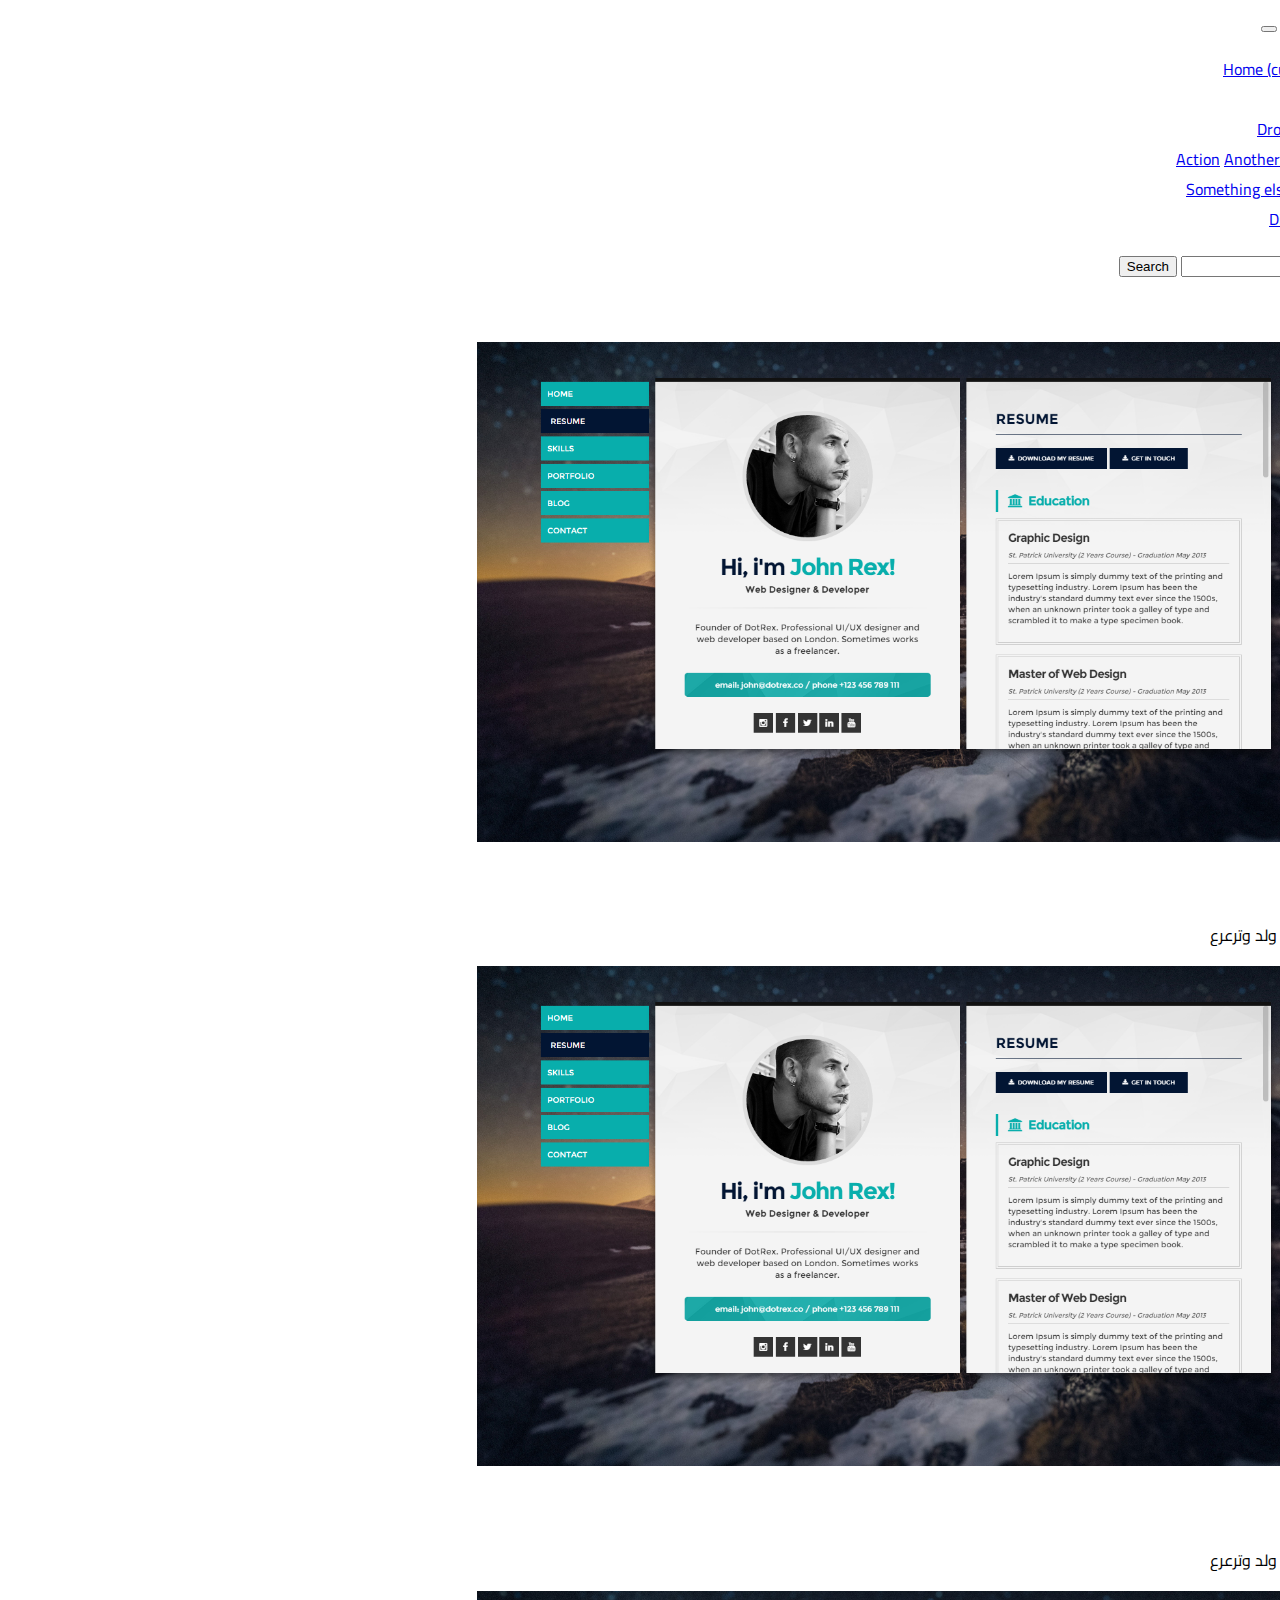
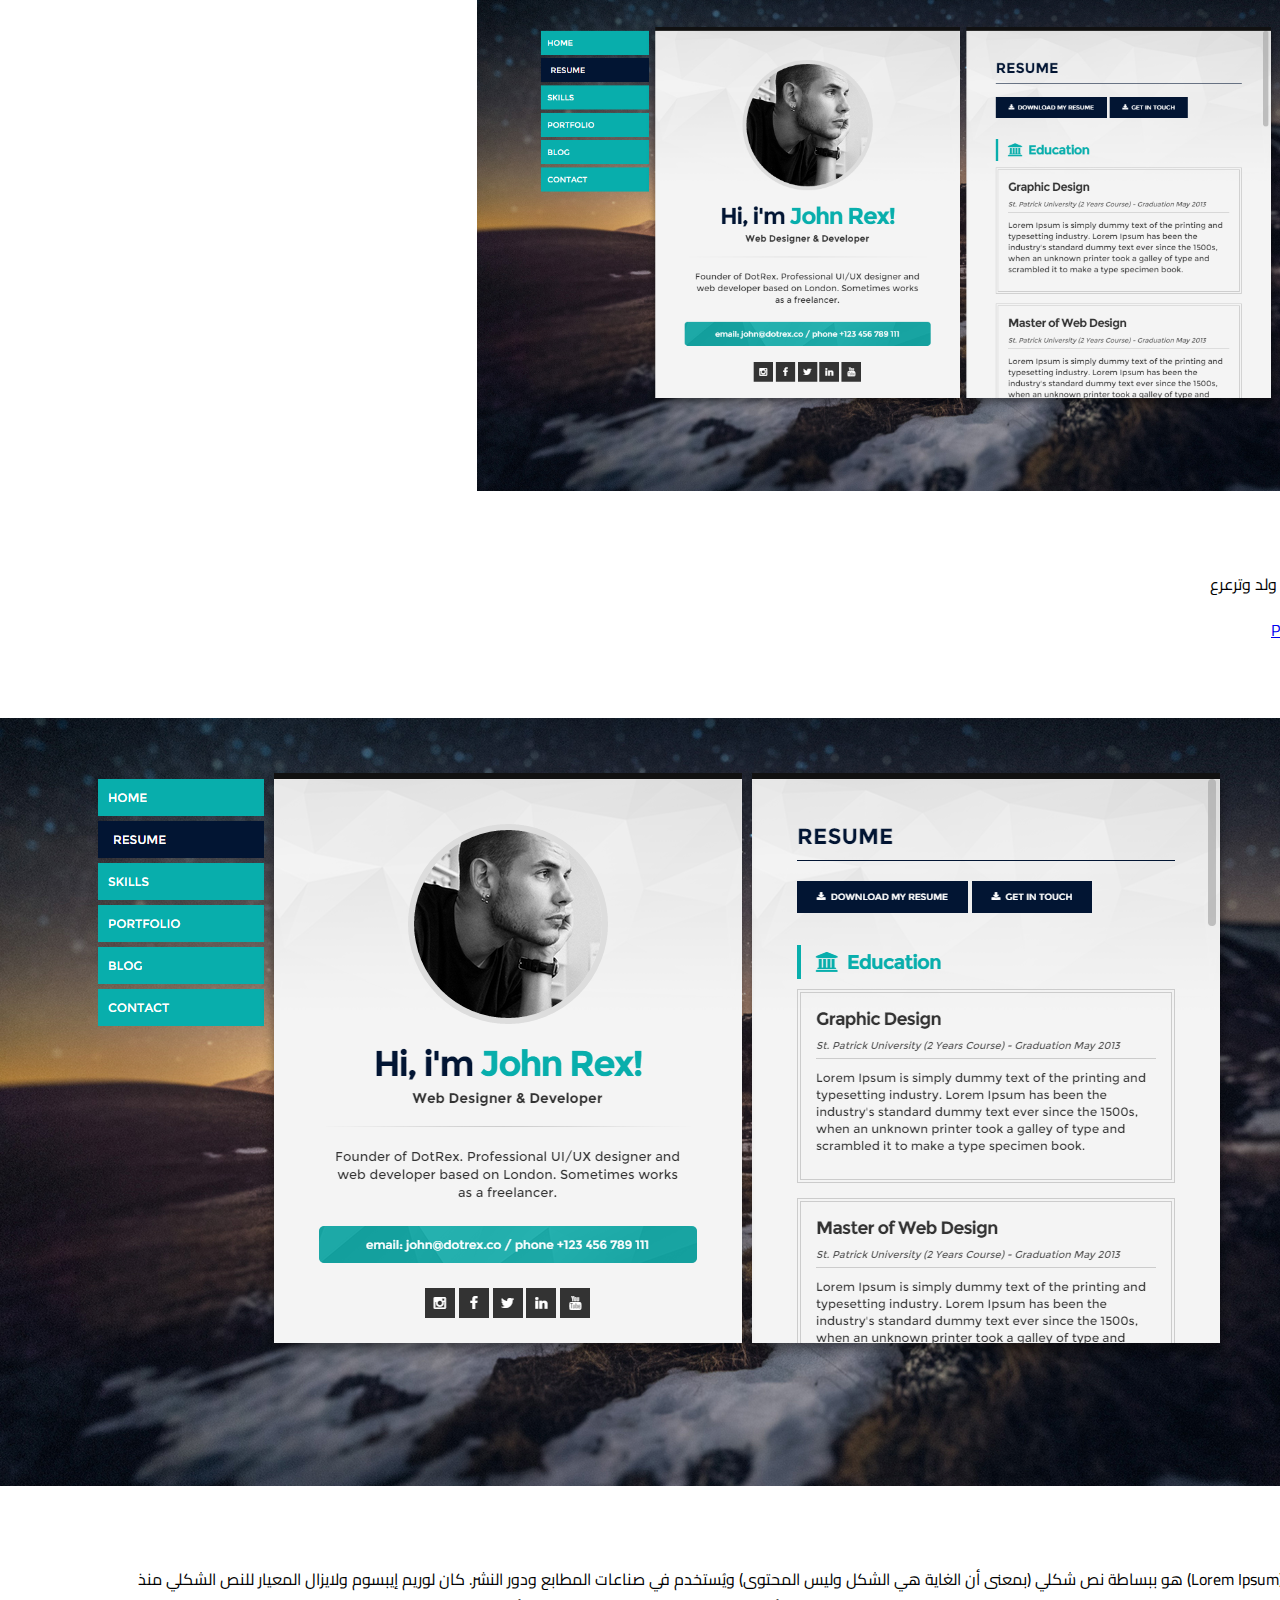
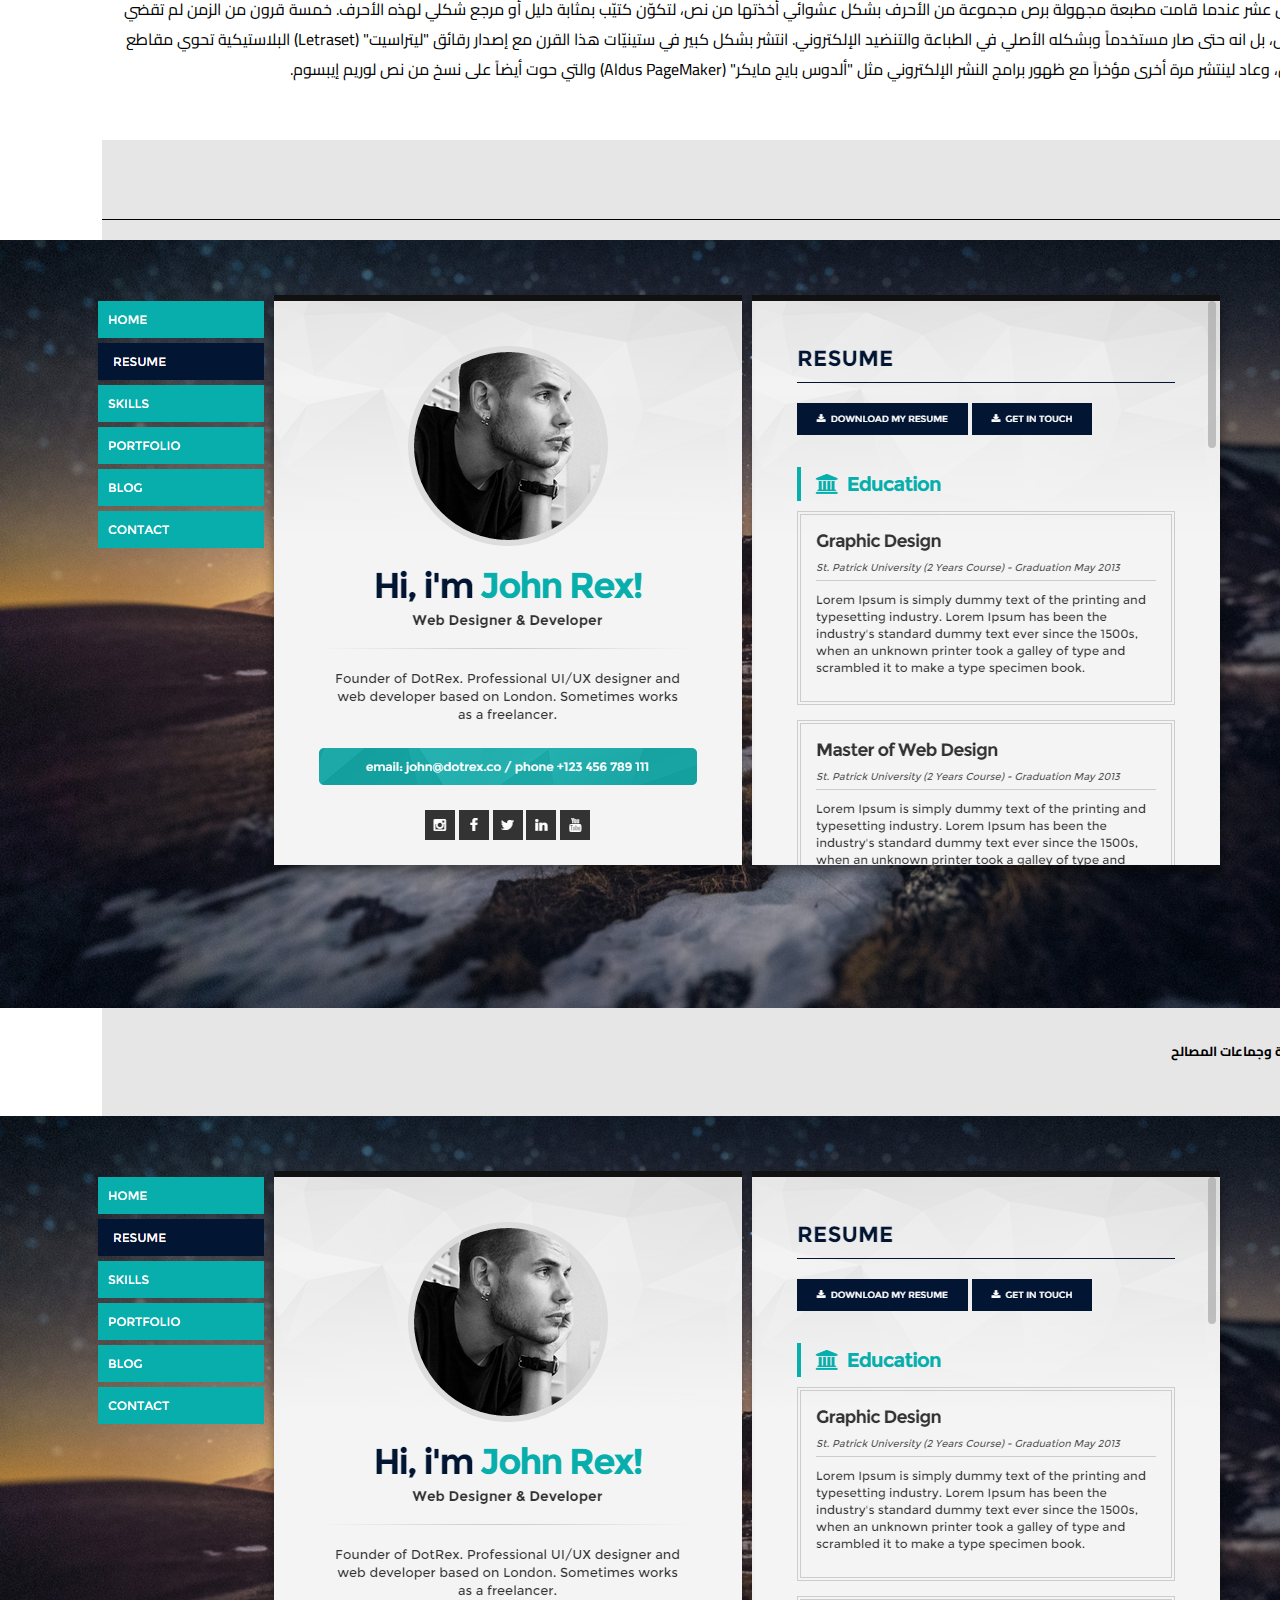
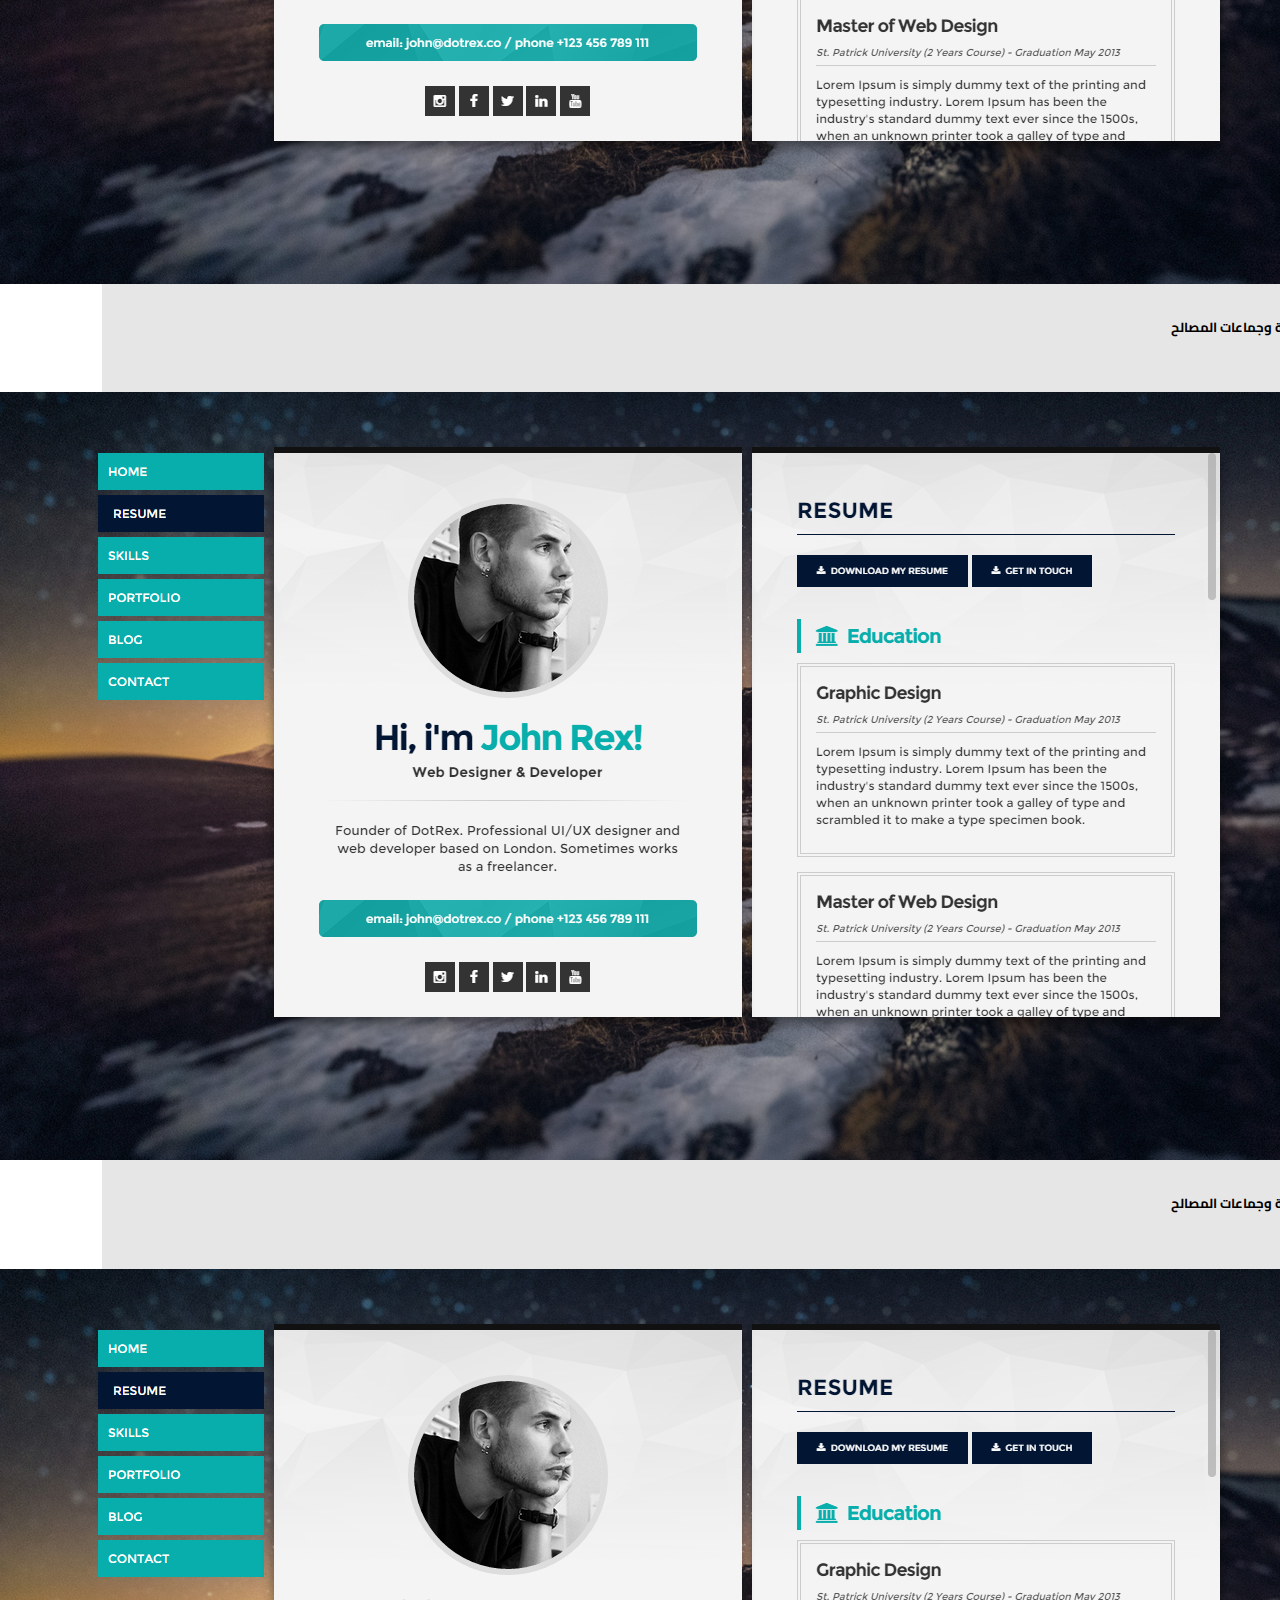
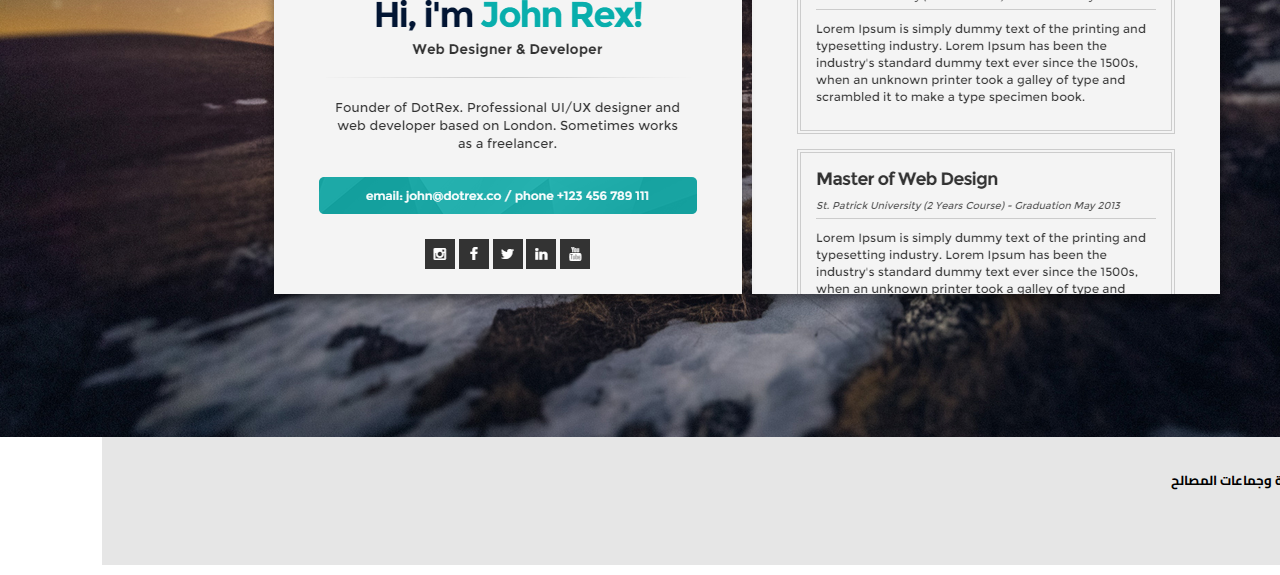
==== index.html @ 6c6ddbde "first commit" ====
<!doctype html>
<html lang="en">
  <head>
    <!-- Required meta tags -->
    <meta charset="utf-8">
    <meta name="viewport" content="width=device-width, initial-scale=1, shrink-to-fit=no">

    <!-- Bootstrap CSS -->
    <link href="https://fonts.googleapis.com/css?family=Cairo" rel="stylesheet">
    <link rel="stylesheet" href="https://stackpath.bootstrapcdn.com/bootstrap/4.1.0/css/bootstrap.min.css" integrity="sha384-9gVQ4dYFwwWSjIDZnLEWnxCjeSWFphJiwGPXr1jddIhOegiu1FwO5qRGvFXOdJZ4" crossorigin="anonymous">
    <link rel="stylesheet" href="css/style.css">

    <title>Hello, world!</title>
  </head>
  <body>


    <div class="container-fluid">
        <nav class="navbar navbar-expand-lg navbar navbar-dark bg-dark">
            <a class="navbar-brand" href="#">عاصم الفولى</a>
            <button class="navbar-toggler" type="button" data-toggle="collapse" data-target="#navbarSupportedContent" aria-controls="navbarSupportedContent" aria-expanded="false" aria-label="Toggle navigation">
                <span class="navbar-toggler-icon"></span>
            </button>
            
            <div class="collapse navbar-collapse" id="navbarSupportedContent">
                <ul class="navbar-nav mr-auto">
                <li class="nav-item active">
                    <a class="nav-link" href="#">Home <span class="sr-only">(current)</span></a>
                </li>
                <li class="nav-item">
                    <a class="nav-link" href="#">Link</a>
                </li>
                <li class="nav-item dropdown">
                    <a class="nav-link dropdown-toggle" href="#" id="navbarDropdown" role="button" data-toggle="dropdown" aria-haspopup="true" aria-expanded="false">
                    Dropdown
                    </a>
                    <div class="dropdown-menu" aria-labelledby="navbarDropdown">
                    <a class="dropdown-item" href="#">Action</a>
                    <a class="dropdown-item" href="#">Another action</a>
                    <div class="dropdown-divider"></div>
                    <a class="dropdown-item" href="#">Something else here</a>
                    </div>
                </li>
                <li class="nav-item">
                    <a class="nav-link disabled" href="#">Disabled</a>
                </li>
                </ul>
                <form class="form-inline my-2 my-lg-0">
                <input class="form-control mr-sm-2" type="search" placeholder="Search" aria-label="Search">
                <button class="btn btn-outline-success my-2 my-sm-0" type="submit">Search</button>
                </form>
            </div>
        </nav>
    </div>
    <section class="container-fluid">
        <div class="row caro">
            <div id="carouselExampleIndicators" class="carousel slide" data-ride="carousel">
                <ol class="carousel-indicators">
                    <li data-target="#carouselExampleIndicators" data-slide-to="0" class="active"></li>
                    <li data-target="#carouselExampleIndicators" data-slide-to="1"></li>
                    <li data-target="#carouselExampleIndicators" data-slide-to="2"></li>
                </ol>
                <div class="carousel-inner">
                    <div class="carousel-item active">
                        <img class="d-block w-100 carousel-img" src="img/1.png" alt="First slide">
                        <div class="carousel-caption d-none d-md-block">
                            <h5>عن الكاتب</h5>
                            <p>عاصم الفولى ولد وترعرع</p>
                        </div>
                    </div>
                    <div class="carousel-item">
                        <img class="d-block w-100 carousel-img" src="img/1.png" alt="First slide">
                        <div class="carousel-caption d-none d-md-block">
                            <h5>عن الكاتب</h5>
                            <p>عاصم الفولى ولد وترعرع</p>
                        </div>
                    </div>
                    <div class="carousel-item">
                        <img class="d-block w-100 carousel-img" src="img/1.png" alt="First slide">
                        <div class="carousel-caption d-none d-md-block">
                            <h5>عن الكاتب</h5>
                            <p>عاصم الفولى ولد وترعرع</p>
                        </div>
                    </div>
                </div>
                <a class="carousel-control-prev" href="#carouselExampleIndicators" role="button" data-slide="prev">
                    <span class="carousel-control-prev-icon" aria-hidden="true"></span>
                    <span class="sr-only">Previous</span>
                </a>
                <a class="carousel-control-next" href="#carouselExampleIndicators" role="button" data-slide="next">
                    <span class="carousel-control-next-icon" aria-hidden="true"></span>
                    <span class="sr-only">Next</span>
                </a>
            </div>
        </div>
    </section>
    <section class="container">
        <div class="row">
            <div class="col-12">
                <div class="card">
                    <div class="card-header text-right">
                        <h4>أخر المقالات</h4>
                    </div>
                    <div class="card-body  text-right">
                       <div class="row">
                           <div class="col-md-3">
                               <img class="img-thumbnail" src="img/1.png" alt="">
                           </div>
                           <div class="col">
                                <h5 class="mt-0">أخر مقال كتب</h5>
                                <p class="text-justify">لوريم إيبسوم(Lorem Ipsum) هو ببساطة نص شكلي (بمعنى أن الغاية هي الشكل وليس المحتوى) ويُستخدم في صناعات المطابع ودور النشر. كان لوريم إيبسوم ولايزال المعيار للنص الشكلي منذ القرن الخامس عشر عندما قامت مطبعة مجهولة برص مجموعة من الأحرف بشكل عشوائي أخذتها من نص، لتكوّن كتيّب بمثابة دليل أو مرجع شكلي لهذه الأحرف. خمسة قرون من الزمن لم تقضي على هذا النص، بل انه حتى صار مستخدماً وبشكله الأصلي في الطباعة والتنضيد الإلكتروني. انتشر بشكل كبير في ستينيّات هذا القرن مع إصدار رقائق "ليتراسيت" (Letraset) البلاستيكية تحوي مقاطع من هذا النص، وعاد لينتشر مرة أخرى مؤخراَ مع ظهور برامج النشر الإلكتروني مثل "ألدوس بايج مايكر" (Aldus PageMaker) والتي حوت أيضاً على نسخ من نص لوريم إيبسوم.</p>
                                <button class="float-left btn btn-outline-success">إقرأ المزيد</button>
                           </div>
                       </div>
                    </div>
                </div>
            </div>
        </div>
    </section>
    <section class="container-fluid sec mid-sec">
        <div class="container">
            <div class="row">
                <div class="col-md-12">
                    <h3 class="text-right">السلاسل</h3>
                </div>
            </div>
            <div class="row">
                <div class="col-lg col-md-6 col-sm-6">
                    <div class="card" >
                        <img class="card-img-top" src="img/1.png" alt="Card image cap">
                        <div class="card-body text-center arti">
                            <h5 class="card-title"> الاحزابالسياسية وجماعات المصالح</h5>
                            <a href="#" class="btn btn-primary d-block">المزيد</a>
                        </div>
                    </div>
                </div>
                <div class="col-lg col-md-6 col-sm-6">
                    <div class="card" >
                        <img class="card-img-top" src="img/1.png" alt="Card image cap">
                        <div class="card-body text-center arti">
                            <h5 class="card-title"> الاحزابالسياسية وجماعات المصالح</h5>
                            <a href="#" class="btn btn-primary d-block">المزيد</a>
                        </div>
                    </div>
                </div>
                <div class="col-lg col-md-6 col-sm-6">
                    <div class="card">
                        <img class="card-img-top" src="img/1.png" alt="Card image cap">
                        <div class="card-body text-center arti">
                            <h5 class="card-title"> الاحزابالسياسية وجماعات المصالح</h5>
                            <a href="#" class="btn btn-primary d-block">المزيد</a>
                        </div>
                    </div>
                </div>
                <div class="col-lg col-md-6 col-sm-6">
                    <div class="card">
                        <img class="card-img-top" src="img/1.png" alt="Card image cap">
                        <div class="card-body text-center arti">
                            <h5 class="card-title"> الاحزابالسياسية وجماعات المصالح</h5>
                            <a href="#" class="btn btn-primary d-block">المزيد</a>
                        </div>
                    </div>
                </div>
            </div>
        </div>
    </section>

    
    
    

    <!-- Optional JavaScript -->
    <!-- jQuery first, then Popper.js, then Bootstrap JS -->
    <script src="https://code.jquery.com/jquery-3.3.1.slim.min.js" integrity="sha384-q8i/X+965DzO0rT7abK41JStQIAqVgRVzpbzo5smXKp4YfRvH+8abtTE1Pi6jizo" crossorigin="anonymous"></script>
    <script src="https://cdnjs.cloudflare.com/ajax/libs/popper.js/1.14.0/umd/popper.min.js" integrity="sha384-cs/chFZiN24E4KMATLdqdvsezGxaGsi4hLGOzlXwp5UZB1LY//20VyM2taTB4QvJ" crossorigin="anonymous"></script>
    <script src="https://stackpath.bootstrapcdn.com/bootstrap/4.1.0/js/bootstrap.min.js" integrity="sha384-uefMccjFJAIv6A+rW+L4AHf99KvxDjWSu1z9VI8SKNVmz4sk7buKt/6v9KI65qnm" crossorigin="anonymous"></script>
  </body>
</html>
---- css/style.css ----
body{
    font-family: 'Cairo', sans-serif;
    direction: rtl;
}
.container-fluid{
    padding: 0;
    margin: 0
}
.navbar{
    direction: rtl;
}
section{
    margin-bottom: 10px !important;
}
.caro{
    margin: 0
}

.carousel-indicators li{
    width: 10px;
    height: 10px;
    border-radius: 50%;
}
.carousel-img{
    max-height: 500px;
}
.article-img{

}

.card-img{
    max-width: 200px;
}
.sec{
    padding: 20px 0px !important;
}
.sec h3{
    margin-bottom: 20px;
    border-bottom: 1px solid #000;
    padding-bottom: 5px;

}
.mid-sec{
    background-color:#e6e6e6;
    padding: 5px;
}

.arti{
    padding: 0px;
}


.arti a{
    border-radius: 0px 0px .25rem .25rem;
}
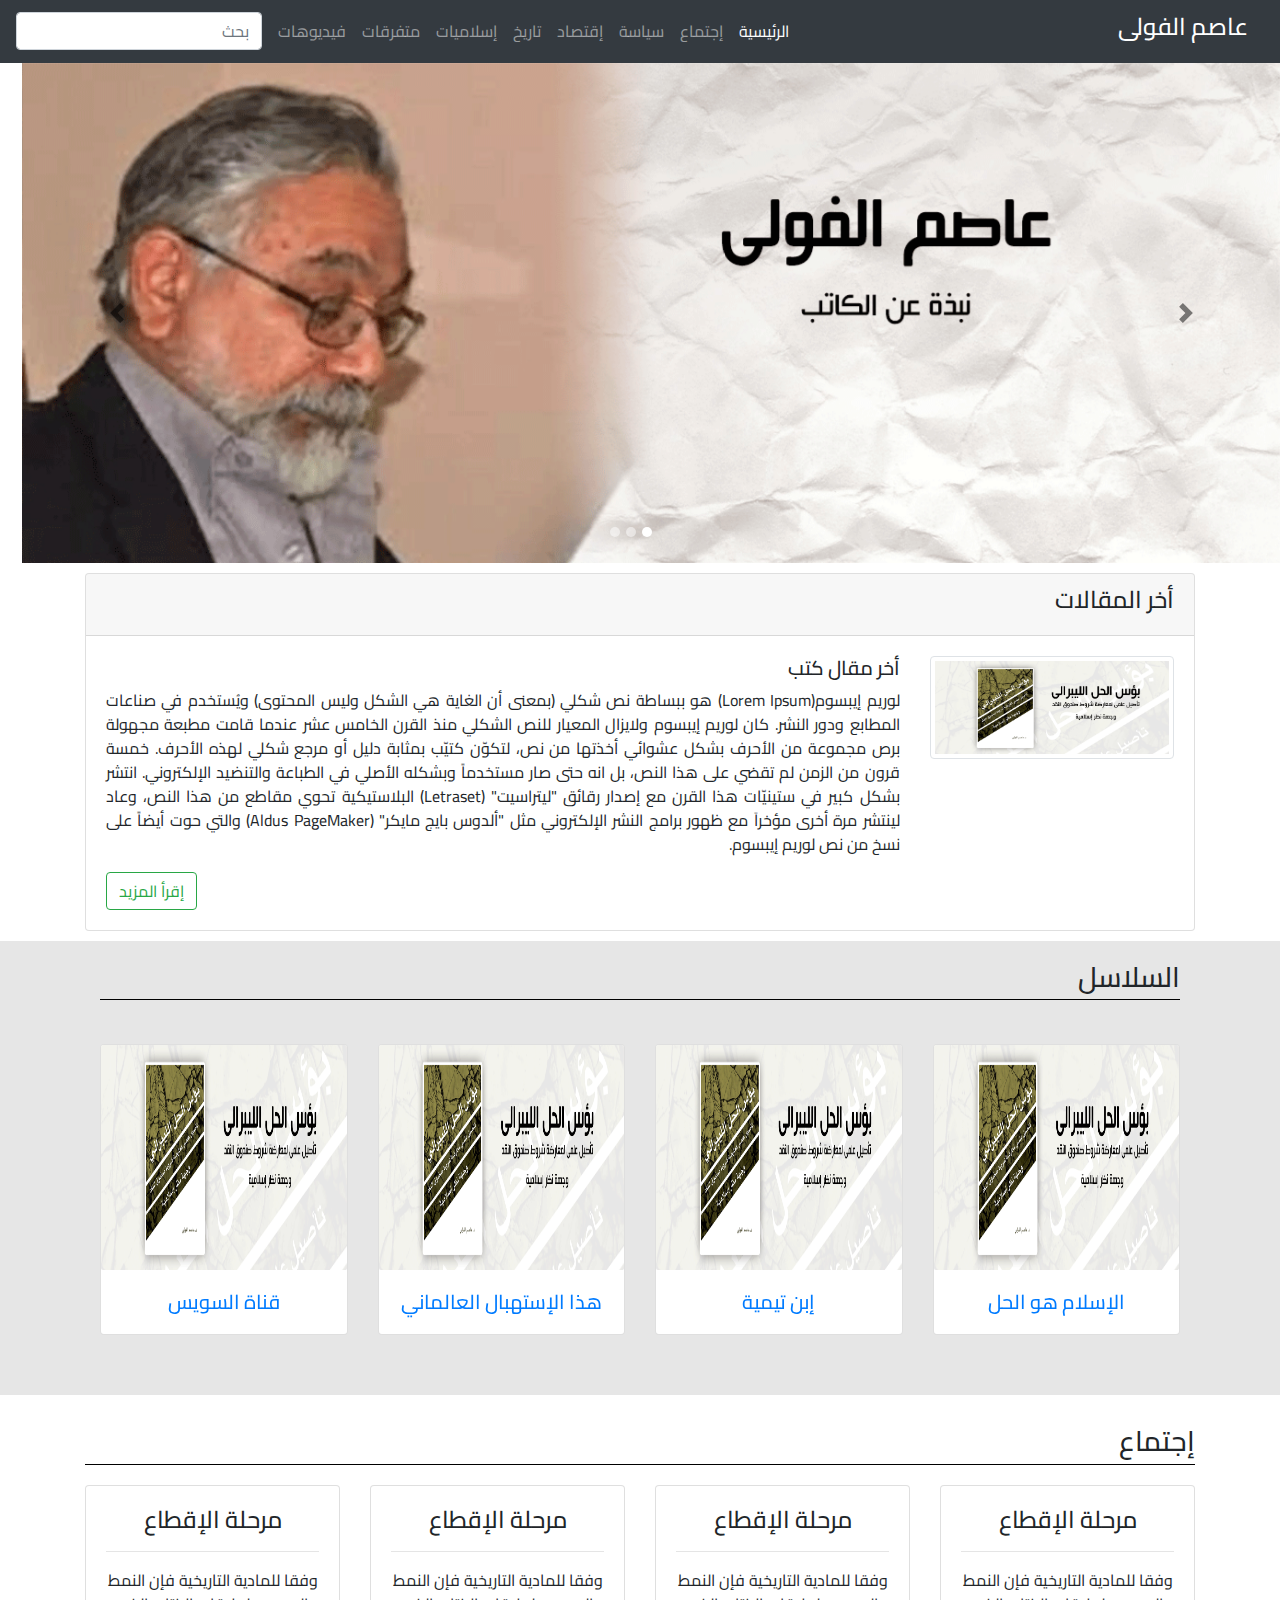
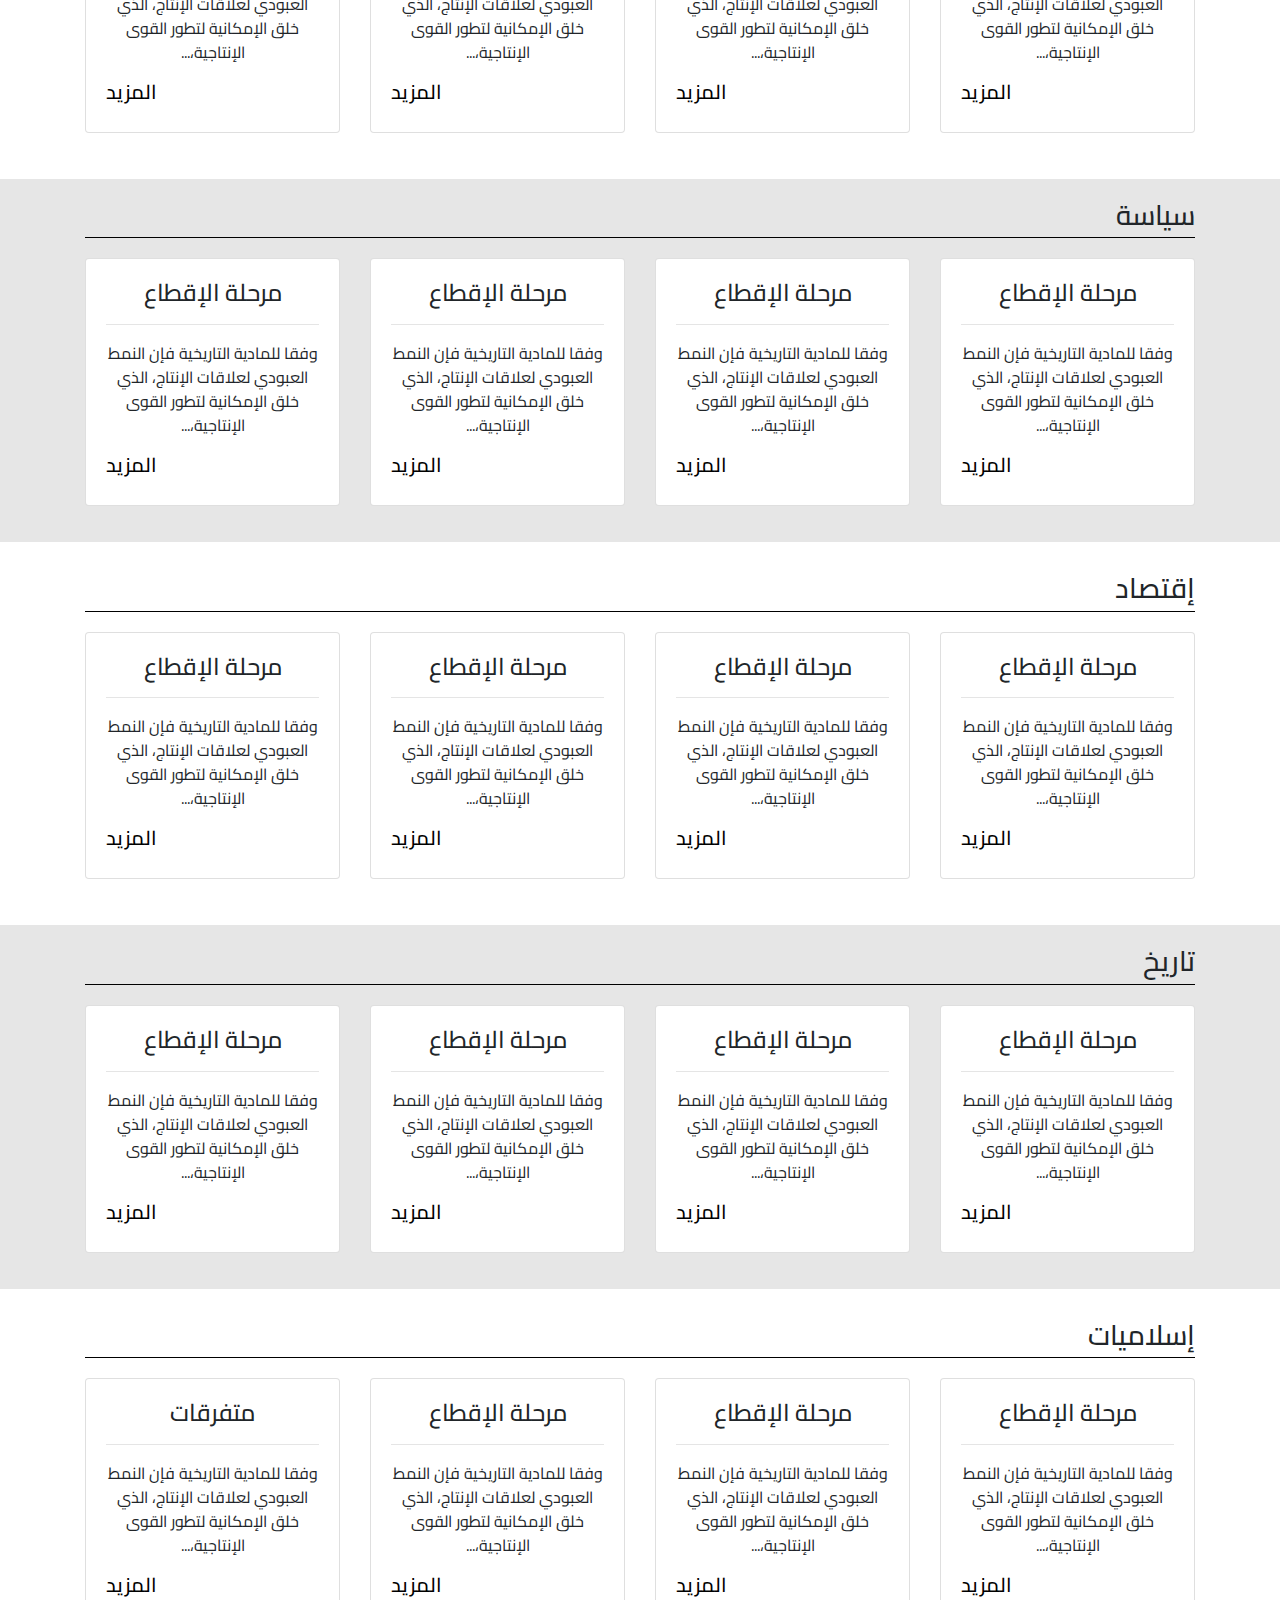
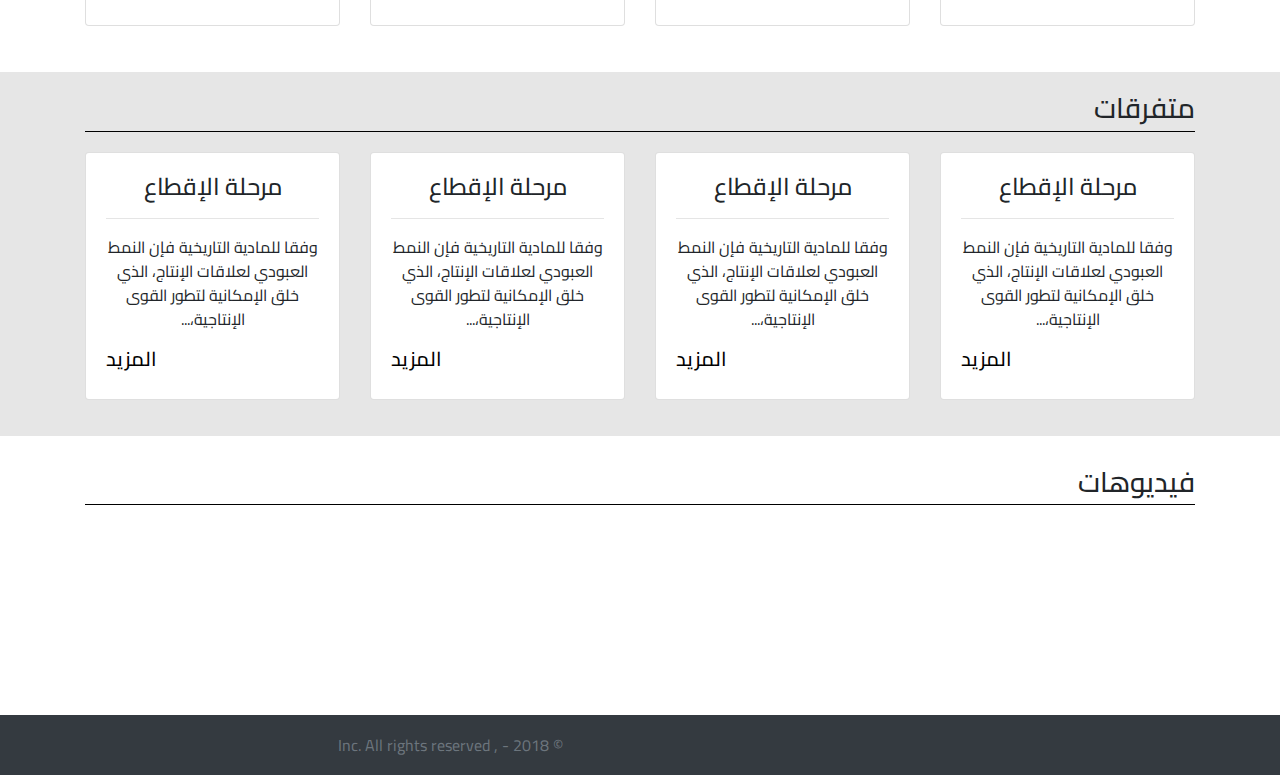
==== commit 4494606f: "pre-published" ====
--- a/index.html
+++ b/index.html
@@ -7,47 +7,51 @@
 
     <!-- Bootstrap CSS -->
     <link href="https://fonts.googleapis.com/css?family=Cairo" rel="stylesheet">
-    <link rel="stylesheet" href="https://stackpath.bootstrapcdn.com/bootstrap/4.1.0/css/bootstrap.min.css" integrity="sha384-9gVQ4dYFwwWSjIDZnLEWnxCjeSWFphJiwGPXr1jddIhOegiu1FwO5qRGvFXOdJZ4" crossorigin="anonymous">
-    <link rel="stylesheet" href="css/style.css">
-
-    <title>Hello, world!</title>
+    <link rel="stylesheet" href="./css/bootstrap.min.css" >
+    <link rel="stylesheet" href="https://use.fontawesome.com/releases/v5.0.13/css/all.css" integrity="sha384-DNOHZ68U8hZfKXOrtjWvjxusGo9WQnrNx2sqG0tfsghAvtVlRW3tvkXWZh58N9jp" crossorigin="anonymous">
+    <link rel="stylesheet" href="./css/style.css">
+
+    <title>Assem Elfouly</title>
   </head>
   <body>
 
 
     <div class="container-fluid">
         <nav class="navbar navbar-expand-lg navbar navbar-dark bg-dark">
-            <a class="navbar-brand" href="#">عاصم الفولى</a>
+            <a class="navbar-brand" href="#"><h4>عاصم الفولى</h4></a>
             <button class="navbar-toggler" type="button" data-toggle="collapse" data-target="#navbarSupportedContent" aria-controls="navbarSupportedContent" aria-expanded="false" aria-label="Toggle navigation">
                 <span class="navbar-toggler-icon"></span>
             </button>
             
             <div class="collapse navbar-collapse" id="navbarSupportedContent">
                 <ul class="navbar-nav mr-auto">
-                <li class="nav-item active">
-                    <a class="nav-link" href="#">Home <span class="sr-only">(current)</span></a>
-                </li>
-                <li class="nav-item">
-                    <a class="nav-link" href="#">Link</a>
-                </li>
-                <li class="nav-item dropdown">
-                    <a class="nav-link dropdown-toggle" href="#" id="navbarDropdown" role="button" data-toggle="dropdown" aria-haspopup="true" aria-expanded="false">
-                    Dropdown
-                    </a>
-                    <div class="dropdown-menu" aria-labelledby="navbarDropdown">
-                    <a class="dropdown-item" href="#">Action</a>
-                    <a class="dropdown-item" href="#">Another action</a>
-                    <div class="dropdown-divider"></div>
-                    <a class="dropdown-item" href="#">Something else here</a>
-                    </div>
-                </li>
-                <li class="nav-item">
-                    <a class="nav-link disabled" href="#">Disabled</a>
-                </li>
+                    <li class="nav-item active">
+                        <a class="nav-link" href="#">الرئيسية <span class="sr-only">(current)</span></a>
+                    </li>
+                    <li class="nav-item">
+                        <a class="nav-link" href="egtema.html">إجتماع</a>
+                    </li>
+                    <li class="nav-item">
+                        <a class="nav-link" href="egtema.html">سياسة</a>
+                    </li>
+                    <li class="nav-item">
+                        <a class="nav-link" href="egtema.html">إقتصاد</a>
+                    </li>
+                    <li class="nav-item">
+                        <a class="nav-link" href="egtema.html">تاريخ</a>
+                    </li>
+                    <li class="nav-item">
+                        <a class="nav-link" href="egtema.html">إسلاميات</a>
+                    </li>
+                    <li class="nav-item">
+                        <a class="nav-link" href="egtema.html">متفرقات</a>
+                    </li>
+                    <li class="nav-item">
+                        <a class="nav-link" href="egtema.html">فيديوهات</a>
+                    </li>
                 </ul>
                 <form class="form-inline my-2 my-lg-0">
-                <input class="form-control mr-sm-2" type="search" placeholder="Search" aria-label="Search">
-                <button class="btn btn-outline-success my-2 my-sm-0" type="submit">Search</button>
+                <input class="form-control mr-sm-2" type="search" placeholder="بحث" aria-label="Search">
                 </form>
             </div>
         </nav>
@@ -62,11 +66,7 @@
                 </ol>
                 <div class="carousel-inner">
                     <div class="carousel-item active">
-                        <img class="d-block w-100 carousel-img" src="img/1.png" alt="First slide">
-                        <div class="carousel-caption d-none d-md-block">
-                            <h5>عن الكاتب</h5>
-                            <p>عاصم الفولى ولد وترعرع</p>
-                        </div>
+                        <img class="d-block w-100 carousel-img" src="img/2.png" alt="First slide">
                     </div>
                     <div class="carousel-item">
                         <img class="d-block w-100 carousel-img" src="img/1.png" alt="First slide">
@@ -119,60 +119,484 @@
     </section>
     <section class="container-fluid sec mid-sec">
         <div class="container">
-            <div class="row">
-                <div class="col-md-12">
-                    <h3 class="text-right">السلاسل</h3>
-                </div>
-            </div>
-            <div class="row">
-                <div class="col-lg col-md-6 col-sm-6">
-                    <div class="card" >
-                        <img class="card-img-top" src="img/1.png" alt="Card image cap">
-                        <div class="card-body text-center arti">
-                            <h5 class="card-title"> الاحزابالسياسية وجماعات المصالح</h5>
-                            <a href="#" class="btn btn-primary d-block">المزيد</a>
-                        </div>
-                    </div>
-                </div>
-                <div class="col-lg col-md-6 col-sm-6">
-                    <div class="card" >
-                        <img class="card-img-top" src="img/1.png" alt="Card image cap">
-                        <div class="card-body text-center arti">
-                            <h5 class="card-title"> الاحزابالسياسية وجماعات المصالح</h5>
-                            <a href="#" class="btn btn-primary d-block">المزيد</a>
-                        </div>
-                    </div>
-                </div>
-                <div class="col-lg col-md-6 col-sm-6">
-                    <div class="card">
-                        <img class="card-img-top" src="img/1.png" alt="Card image cap">
-                        <div class="card-body text-center arti">
-                            <h5 class="card-title"> الاحزابالسياسية وجماعات المصالح</h5>
-                            <a href="#" class="btn btn-primary d-block">المزيد</a>
-                        </div>
-                    </div>
-                </div>
-                <div class="col-lg col-md-6 col-sm-6">
-                    <div class="card">
-                        <img class="card-img-top" src="img/1.png" alt="Card image cap">
-                        <div class="card-body text-center arti">
-                            <h5 class="card-title"> الاحزابالسياسية وجماعات المصالح</h5>
-                            <a href="#" class="btn btn-primary d-block">المزيد</a>
-                        </div>
-                    </div>
-                </div>
-            </div>
-        </div>
-    </section>
-
+            <div id="multi-item-example" class="carousel slide carousel-multi-item carousel-multi-item-2" data-ride="carousel">
+                <div class="col-md-12">
+                        <h3 class="text-right">السلاسل</h3>
+                </div>
+
+                <div class="controls-top">  
+                    <a class="black-text" href="#multi-item-example" data-slide="next"><i class="fa fa-angle-right fa-3x pl-3"></i></a>
+                    <a class="black-text" href="#multi-item-example" data-slide="prev"><i class="fa fa-angle-left fa-3x pr-3"></i></a>
+                </div>
+                <div class="carousel-inner" role="listbox">
+                    <div class="carousel-item active">
+                        <div class="col-md-3 mb-3 float-right">
+                                <div class="card mb-4 box-shadow">
+                                    <img class="card-img-top" src="img/1.png" alt="Thumbnail [100%x225]" style="height: 225px; width: 100%; display: block;" src="data:image/svg+xml;charset=UTF-8,%3Csvg%20width%3D%22348%22%20height%3D%22225%22%20xmlns%3D%22http%3A%2F%2Fwww.w3.org%2F2000%2Fsvg%22%20viewBox%3D%220%200%20348%20225%22%20preserveAspectRatio%3D%22none%22%3E%3Cdefs%3E%3Cstyle%20type%3D%22text%2Fcss%22%3E%23holder_1636fd8a35a%20text%20%7B%20fill%3A%23eceeef%3Bfont-weight%3Abold%3Bfont-family%3AArial%2C%20Helvetica%2C%20Open%20Sans%2C%20sans-serif%2C%20monospace%3Bfont-size%3A17pt%20%7D%20%3C%2Fstyle%3E%3C%2Fdefs%3E%3Cg%20id%3D%22holder_1636fd8a35a%22%3E%3Crect%20width%3D%22348%22%20height%3D%22225%22%20fill%3D%22%2355595c%22%3E%3C%2Frect%3E%3Cg%3E%3Ctext%20x%3D%22116.7265625%22%20y%3D%22120.3%22%3EThumbnail%3C%2Ftext%3E%3C%2Fg%3E%3C%2Fg%3E%3C%2Fsvg%3E" data-holder-rendered="true">
+                                    <div class="card-body">
+                                        <h5 class="card-text text-center"><a href="#">الإسلام هو الحل</a></h5>
+                                    </div>
+                                    </div>
+                        </div>
+                        <div class="col-md-3 mb-3">
+                            <div class="card mb-4 box-shadow">
+                                <img class="card-img-top" src="img/1.png" alt="Thumbnail [100%x225]" style="height: 225px; width: 100%; display: block;" src="data:image/svg+xml;charset=UTF-8,%3Csvg%20width%3D%22348%22%20height%3D%22225%22%20xmlns%3D%22http%3A%2F%2Fwww.w3.org%2F2000%2Fsvg%22%20viewBox%3D%220%200%20348%20225%22%20preserveAspectRatio%3D%22none%22%3E%3Cdefs%3E%3Cstyle%20type%3D%22text%2Fcss%22%3E%23holder_1636fd8a35a%20text%20%7B%20fill%3A%23eceeef%3Bfont-weight%3Abold%3Bfont-family%3AArial%2C%20Helvetica%2C%20Open%20Sans%2C%20sans-serif%2C%20monospace%3Bfont-size%3A17pt%20%7D%20%3C%2Fstyle%3E%3C%2Fdefs%3E%3Cg%20id%3D%22holder_1636fd8a35a%22%3E%3Crect%20width%3D%22348%22%20height%3D%22225%22%20fill%3D%22%2355595c%22%3E%3C%2Frect%3E%3Cg%3E%3Ctext%20x%3D%22116.7265625%22%20y%3D%22120.3%22%3EThumbnail%3C%2Ftext%3E%3C%2Fg%3E%3C%2Fg%3E%3C%2Fsvg%3E" data-holder-rendered="true">
+                                <div class="card-body">
+                                    <h5 class="card-text text-center"><a href="#">قناة السويس</a></h5>
+                                </div>
+                                </div>
+                        </div>
+                        <div class="col-md-3 mb-3">
+                            <div class="card mb-4 box-shadow">
+                                <img class="card-img-top" src="img/1.png" alt="Thumbnail [100%x225]" style="height: 225px; width: 100%; display: block;" src="data:image/svg+xml;charset=UTF-8,%3Csvg%20width%3D%22348%22%20height%3D%22225%22%20xmlns%3D%22http%3A%2F%2Fwww.w3.org%2F2000%2Fsvg%22%20viewBox%3D%220%200%20348%20225%22%20preserveAspectRatio%3D%22none%22%3E%3Cdefs%3E%3Cstyle%20type%3D%22text%2Fcss%22%3E%23holder_1636fd8a35a%20text%20%7B%20fill%3A%23eceeef%3Bfont-weight%3Abold%3Bfont-family%3AArial%2C%20Helvetica%2C%20Open%20Sans%2C%20sans-serif%2C%20monospace%3Bfont-size%3A17pt%20%7D%20%3C%2Fstyle%3E%3C%2Fdefs%3E%3Cg%20id%3D%22holder_1636fd8a35a%22%3E%3Crect%20width%3D%22348%22%20height%3D%22225%22%20fill%3D%22%2355595c%22%3E%3C%2Frect%3E%3Cg%3E%3Ctext%20x%3D%22116.7265625%22%20y%3D%22120.3%22%3EThumbnail%3C%2Ftext%3E%3C%2Fg%3E%3C%2Fg%3E%3C%2Fsvg%3E" data-holder-rendered="true">
+                                <div class="card-body">
+                                    <h5 class="card-text text-center"><a href="#">هذا الإستهبال العالماني</a></h5>
+                                </div>
+                                </div>
+                        </div>
+                        <div class="col-md-3 mb-3">
+                            <div class="card mb-4 box-shadow">
+                                <img class="card-img-top" src="img/1.png" alt="Thumbnail [100%x225]" style="height: 225px; width: 100%; display: block;" src="data:image/svg+xml;charset=UTF-8,%3Csvg%20width%3D%22348%22%20height%3D%22225%22%20xmlns%3D%22http%3A%2F%2Fwww.w3.org%2F2000%2Fsvg%22%20viewBox%3D%220%200%20348%20225%22%20preserveAspectRatio%3D%22none%22%3E%3Cdefs%3E%3Cstyle%20type%3D%22text%2Fcss%22%3E%23holder_1636fd8a35a%20text%20%7B%20fill%3A%23eceeef%3Bfont-weight%3Abold%3Bfont-family%3AArial%2C%20Helvetica%2C%20Open%20Sans%2C%20sans-serif%2C%20monospace%3Bfont-size%3A17pt%20%7D%20%3C%2Fstyle%3E%3C%2Fdefs%3E%3Cg%20id%3D%22holder_1636fd8a35a%22%3E%3Crect%20width%3D%22348%22%20height%3D%22225%22%20fill%3D%22%2355595c%22%3E%3C%2Frect%3E%3Cg%3E%3Ctext%20x%3D%22116.7265625%22%20y%3D%22120.3%22%3EThumbnail%3C%2Ftext%3E%3C%2Fg%3E%3C%2Fg%3E%3C%2Fsvg%3E" data-holder-rendered="true">
+                                <div class="card-body">
+                                    <h5 class="card-text text-center"><a href="#">إبن تيمية</a></h5>
+                                </div>
+                                </div>
+                        </div>
+            
+            
+                    </div>
+                    <div class="carousel-item">
+                        <div class="col-md-3 mb-3">
+                                <div class="card mb-4 box-shadow">
+                                    <img class="card-img-top" src="img/1.png" alt="Thumbnail [100%x225]" style="height: 225px; width: 100%; display: block;" src="data:image/svg+xml;charset=UTF-8,%3Csvg%20width%3D%22348%22%20height%3D%22225%22%20xmlns%3D%22http%3A%2F%2Fwww.w3.org%2F2000%2Fsvg%22%20viewBox%3D%220%200%20348%20225%22%20preserveAspectRatio%3D%22none%22%3E%3Cdefs%3E%3Cstyle%20type%3D%22text%2Fcss%22%3E%23holder_1636fd8a35a%20text%20%7B%20fill%3A%23eceeef%3Bfont-weight%3Abold%3Bfont-family%3AArial%2C%20Helvetica%2C%20Open%20Sans%2C%20sans-serif%2C%20monospace%3Bfont-size%3A17pt%20%7D%20%3C%2Fstyle%3E%3C%2Fdefs%3E%3Cg%20id%3D%22holder_1636fd8a35a%22%3E%3Crect%20width%3D%22348%22%20height%3D%22225%22%20fill%3D%22%2355595c%22%3E%3C%2Frect%3E%3Cg%3E%3Ctext%20x%3D%22116.7265625%22%20y%3D%22120.3%22%3EThumbnail%3C%2Ftext%3E%3C%2Fg%3E%3C%2Fg%3E%3C%2Fsvg%3E" data-holder-rendered="true">
+                                    <div class="card-body">
+                                        <h5 class="card-text text-center"><a href="#">المسلمون و الفلسفة</a></h5>
+                                    </div>
+                                    </div>
+                        </div>
+                        <div class="col-md-3 mb-3">
+                            <div class="card mb-4 box-shadow">
+                                <img class="card-img-top" src="img/1.png" alt="Thumbnail [100%x225]" style="height: 225px; width: 100%; display: block;" src="data:image/svg+xml;charset=UTF-8,%3Csvg%20width%3D%22348%22%20height%3D%22225%22%20xmlns%3D%22http%3A%2F%2Fwww.w3.org%2F2000%2Fsvg%22%20viewBox%3D%220%200%20348%20225%22%20preserveAspectRatio%3D%22none%22%3E%3Cdefs%3E%3Cstyle%20type%3D%22text%2Fcss%22%3E%23holder_1636fd8a35a%20text%20%7B%20fill%3A%23eceeef%3Bfont-weight%3Abold%3Bfont-family%3AArial%2C%20Helvetica%2C%20Open%20Sans%2C%20sans-serif%2C%20monospace%3Bfont-size%3A17pt%20%7D%20%3C%2Fstyle%3E%3C%2Fdefs%3E%3Cg%20id%3D%22holder_1636fd8a35a%22%3E%3Crect%20width%3D%22348%22%20height%3D%22225%22%20fill%3D%22%2355595c%22%3E%3C%2Frect%3E%3Cg%3E%3Ctext%20x%3D%22116.7265625%22%20y%3D%22120.3%22%3EThumbnail%3C%2Ftext%3E%3C%2Fg%3E%3C%2Fg%3E%3C%2Fsvg%3E" data-holder-rendered="true">
+                                <div class="card-body">
+                                    <h5 class="card-text text-center"><a href="#">عن الماركسية و الماركسيين</a></h5>
+                                </div>
+                                </div>
+                        </div>
+                        <div class="col-md-3 mb-3">
+                            <div class="card mb-4 box-shadow">
+                                <img class="card-img-top" src="img/1.png" alt="Thumbnail [100%x225]" style="height: 225px; width: 100%; display: block;" src="data:image/svg+xml;charset=UTF-8,%3Csvg%20width%3D%22348%22%20height%3D%22225%22%20xmlns%3D%22http%3A%2F%2Fwww.w3.org%2F2000%2Fsvg%22%20viewBox%3D%220%200%20348%20225%22%20preserveAspectRatio%3D%22none%22%3E%3Cdefs%3E%3Cstyle%20type%3D%22text%2Fcss%22%3E%23holder_1636fd8a35a%20text%20%7B%20fill%3A%23eceeef%3Bfont-weight%3Abold%3Bfont-family%3AArial%2C%20Helvetica%2C%20Open%20Sans%2C%20sans-serif%2C%20monospace%3Bfont-size%3A17pt%20%7D%20%3C%2Fstyle%3E%3C%2Fdefs%3E%3Cg%20id%3D%22holder_1636fd8a35a%22%3E%3Crect%20width%3D%22348%22%20height%3D%22225%22%20fill%3D%22%2355595c%22%3E%3C%2Frect%3E%3Cg%3E%3Ctext%20x%3D%22116.7265625%22%20y%3D%22120.3%22%3EThumbnail%3C%2Ftext%3E%3C%2Fg%3E%3C%2Fg%3E%3C%2Fsvg%3E" data-holder-rendered="true">
+                                <div class="card-body">
+                                    <h5 class="card-text text-center"><a href="#">الإقتصاد في مجتمع مسلم</a></h5>
+                                </div>
+                                </div>
+                        </div>
+                        <div class="col-md-3 mb-3">
+                            <div class="card mb-4 box-shadow">
+                                <img class="card-img-top" src="img/1.png" alt="Thumbnail [100%x225]" style="height: 225px; width: 100%; display: block;" src="data:image/svg+xml;charset=UTF-8,%3Csvg%20width%3D%22348%22%20height%3D%22225%22%20xmlns%3D%22http%3A%2F%2Fwww.w3.org%2F2000%2Fsvg%22%20viewBox%3D%220%200%20348%20225%22%20preserveAspectRatio%3D%22none%22%3E%3Cdefs%3E%3Cstyle%20type%3D%22text%2Fcss%22%3E%23holder_1636fd8a35a%20text%20%7B%20fill%3A%23eceeef%3Bfont-weight%3Abold%3Bfont-family%3AArial%2C%20Helvetica%2C%20Open%20Sans%2C%20sans-serif%2C%20monospace%3Bfont-size%3A17pt%20%7D%20%3C%2Fstyle%3E%3C%2Fdefs%3E%3Cg%20id%3D%22holder_1636fd8a35a%22%3E%3Crect%20width%3D%22348%22%20height%3D%22225%22%20fill%3D%22%2355595c%22%3E%3C%2Frect%3E%3Cg%3E%3Ctext%20x%3D%22116.7265625%22%20y%3D%22120.3%22%3EThumbnail%3C%2Ftext%3E%3C%2Fg%3E%3C%2Fg%3E%3C%2Fsvg%3E" data-holder-rendered="true">
+                                <div class="card-body">
+                                    <h5 class="card-text text-center"><a href="#">في الشورى والديمقراطية</a></h5>
+                                </div>
+                                </div>
+                        </div>
+            
+                    </div>
+            
+                </div>
+            
+            </div>
+        </div>
+    </section>
+
+    <section class="container-fluid sec">
+        <div class="container">
+            <div class="row">
+                <div class="col-md-12">
+                        <h3 class="text-right">إجتماع</h3>
+                </div>  
+            </div>
+            <div class="row">
+                <div class="col-md-3 mb-3">
+                    <div class="card">
+                        <div class="card-body">
+                            <h4 class="card-title text-center">مرحلة الإقطاع</h4>
+                            <hr>
+                            <p class="card-text text-center">وفقا للمادية التاريخية فإن النمط العبودي لعلاقات الإنتاج، الذي خلق الإمكانية لتطور القوى الإنتاجية،...</p>
+                            <a href="#!" class="black-text d-flex justify-content-end"><h5>المزيد <i class="fa fa-angle-double-right"></i></h5></a>
+                        </div>
+                    </div>
+                </div>
+                <div class="col-md-3 mb-3">
+                    <div class="card">
+                        <div class="card-body">
+                            <h4 class="card-title text-center">مرحلة الإقطاع</h4>
+                            <hr>
+                            <p class="card-text text-center">وفقا للمادية التاريخية فإن النمط العبودي لعلاقات الإنتاج، الذي خلق الإمكانية لتطور القوى الإنتاجية،...</p>
+                            <a href="#!" class="black-text d-flex justify-content-end"><h5>المزيد <i class="fa fa-angle-double-right"></i></h5></a>
+                        </div>
+                    </div>
+                </div>
+                <div class="col-md-3 mb-3">
+                    <div class="card">
+                        <div class="card-body">
+                            <h4 class="card-title text-center">مرحلة الإقطاع</h4>
+                            <hr>
+                            <p class="card-text text-center">وفقا للمادية التاريخية فإن النمط العبودي لعلاقات الإنتاج، الذي خلق الإمكانية لتطور القوى الإنتاجية،...</p>
+                            <a href="#!" class="black-text d-flex justify-content-end"><h5>المزيد <i class="fa fa-angle-double-right"></i></h5></a>
+                        </div>
+                    </div>
+                </div>
+                <div class="col-md-3 mb-3">
+                    <div class="card">
+                        <div class="card-body">
+                            <h4 class="card-title text-center">مرحلة الإقطاع</h4>
+                            <hr>
+                            <p class="card-text text-center">وفقا للمادية التاريخية فإن النمط العبودي لعلاقات الإنتاج، الذي خلق الإمكانية لتطور القوى الإنتاجية،...</p>
+                            <a href="#!" class="black-text d-flex justify-content-end"><h5>المزيد <i class="fa fa-angle-double-right"></i></h5></a>
+                        </div>
+                    </div>
+                </div>
+            </div>
+        </div>
+    </section>
+
+    <section class="container-fluid sec mid-sec">
+        <div class="container">
+            <div class="row">
+                <div class="col-md-12">
+                        <h3 class="text-right">سياسة</h3>
+                </div>  
+            </div>
+            <div class="row">
+                <div class="col-md-3 mb-3">
+                    <div class="card">
+                        <div class="card-body">
+                            <h4 class="card-title text-center">مرحلة الإقطاع</h4>
+                            <hr>
+                            <p class="card-text text-center">وفقا للمادية التاريخية فإن النمط العبودي لعلاقات الإنتاج، الذي خلق الإمكانية لتطور القوى الإنتاجية،...</p>
+                            <a href="#!" class="black-text d-flex justify-content-end"><h5>المزيد <i class="fa fa-angle-double-right"></i></h5></a>
+                        </div>
+                    </div>
+                </div>
+                <div class="col-md-3 mb-3">
+                    <div class="card">
+                        <div class="card-body">
+                            <h4 class="card-title text-center">مرحلة الإقطاع</h4>
+                            <hr>
+                            <p class="card-text text-center">وفقا للمادية التاريخية فإن النمط العبودي لعلاقات الإنتاج، الذي خلق الإمكانية لتطور القوى الإنتاجية،...</p>
+                            <a href="#!" class="black-text d-flex justify-content-end"><h5>المزيد <i class="fa fa-angle-double-right"></i></h5></a>
+                        </div>
+                    </div>
+                </div>
+                <div class="col-md-3 mb-3">
+                    <div class="card">
+                        <div class="card-body">
+                            <h4 class="card-title text-center">مرحلة الإقطاع</h4>
+                            <hr>
+                            <p class="card-text text-center">وفقا للمادية التاريخية فإن النمط العبودي لعلاقات الإنتاج، الذي خلق الإمكانية لتطور القوى الإنتاجية،...</p>
+                            <a href="#!" class="black-text d-flex justify-content-end"><h5>المزيد <i class="fa fa-angle-double-right"></i></h5></a>
+                        </div>
+                    </div>
+                </div>
+                <div class="col-md-3 mb-3">
+                    <div class="card">
+                        <div class="card-body">
+                            <h4 class="card-title text-center">مرحلة الإقطاع</h4>
+                            <hr>
+                            <p class="card-text text-center">وفقا للمادية التاريخية فإن النمط العبودي لعلاقات الإنتاج، الذي خلق الإمكانية لتطور القوى الإنتاجية،...</p>
+                            <a href="#!" class="black-text d-flex justify-content-end"><h5>المزيد <i class="fa fa-angle-double-right"></i></h5></a>
+                        </div>
+                    </div>
+                </div>
+            </div>
+        </div>
+    </section>
+    
+    <section class="container-fluid sec">
+        <div class="container">
+            <div class="row">
+                <div class="col-md-12">
+                        <h3 class="text-right">إقتصاد</h3>
+                </div>  
+            </div>
+            <div class="row">
+                <div class="col-md-3 mb-3">
+                    <div class="card">
+                        <div class="card-body">
+                            <h4 class="card-title text-center">مرحلة الإقطاع</h4>
+                            <hr>
+                            <p class="card-text text-center">وفقا للمادية التاريخية فإن النمط العبودي لعلاقات الإنتاج، الذي خلق الإمكانية لتطور القوى الإنتاجية،...</p>
+                            <a href="#!" class="black-text d-flex justify-content-end"><h5>المزيد <i class="fa fa-angle-double-right"></i></h5></a>
+                        </div>
+                    </div>
+                </div>
+                <div class="col-md-3 mb-3">
+                    <div class="card">
+                        <div class="card-body">
+                            <h4 class="card-title text-center">مرحلة الإقطاع</h4>
+                            <hr>
+                            <p class="card-text text-center">وفقا للمادية التاريخية فإن النمط العبودي لعلاقات الإنتاج، الذي خلق الإمكانية لتطور القوى الإنتاجية،...</p>
+                            <a href="#!" class="black-text d-flex justify-content-end"><h5>المزيد <i class="fa fa-angle-double-right"></i></h5></a>
+                        </div>
+                    </div>
+                </div>
+                <div class="col-md-3 mb-3">
+                    <div class="card">
+                        <div class="card-body">
+                            <h4 class="card-title text-center">مرحلة الإقطاع</h4>
+                            <hr>
+                            <p class="card-text text-center">وفقا للمادية التاريخية فإن النمط العبودي لعلاقات الإنتاج، الذي خلق الإمكانية لتطور القوى الإنتاجية،...</p>
+                            <a href="#!" class="black-text d-flex justify-content-end"><h5>المزيد <i class="fa fa-angle-double-right"></i></h5></a>
+                        </div>
+                    </div>
+                </div>
+                <div class="col-md-3 mb-3">
+                    <div class="card">
+                        <div class="card-body">
+                            <h4 class="card-title text-center">مرحلة الإقطاع</h4>
+                            <hr>
+                            <p class="card-text text-center">وفقا للمادية التاريخية فإن النمط العبودي لعلاقات الإنتاج، الذي خلق الإمكانية لتطور القوى الإنتاجية،...</p>
+                            <a href="#!" class="black-text d-flex justify-content-end"><h5>المزيد <i class="fa fa-angle-double-right"></i></h5></a>
+                        </div>
+                    </div>
+                </div>
+            </div>
+        </div>
+    </section>
+
+    <section class="container-fluid sec mid-sec">
+        <div class="container">
+            <div class="row">
+                <div class="col-md-12">
+                        <h3 class="text-right">تاريخ</h3>
+                </div>  
+            </div>
+            <div class="row">
+                <div class="col-md-3 mb-3">
+                    <div class="card">
+                        <div class="card-body">
+                            <h4 class="card-title text-center">مرحلة الإقطاع</h4>
+                            <hr>
+                            <p class="card-text text-center">وفقا للمادية التاريخية فإن النمط العبودي لعلاقات الإنتاج، الذي خلق الإمكانية لتطور القوى الإنتاجية،...</p>
+                            <a href="#!" class="black-text d-flex justify-content-end"><h5>المزيد <i class="fa fa-angle-double-right"></i></h5></a>
+                        </div>
+                    </div>
+                </div>
+                <div class="col-md-3 mb-3">
+                    <div class="card">
+                        <div class="card-body">
+                            <h4 class="card-title text-center">مرحلة الإقطاع</h4>
+                            <hr>
+                            <p class="card-text text-center">وفقا للمادية التاريخية فإن النمط العبودي لعلاقات الإنتاج، الذي خلق الإمكانية لتطور القوى الإنتاجية،...</p>
+                            <a href="#!" class="black-text d-flex justify-content-end"><h5>المزيد <i class="fa fa-angle-double-right"></i></h5></a>
+                        </div>
+                    </div>
+                </div>
+                <div class="col-md-3 mb-3">
+                    <div class="card">
+                        <div class="card-body">
+                            <h4 class="card-title text-center">مرحلة الإقطاع</h4>
+                            <hr>
+                            <p class="card-text text-center">وفقا للمادية التاريخية فإن النمط العبودي لعلاقات الإنتاج، الذي خلق الإمكانية لتطور القوى الإنتاجية،...</p>
+                            <a href="#!" class="black-text d-flex justify-content-end"><h5>المزيد <i class="fa fa-angle-double-right"></i></h5></a>
+                        </div>
+                    </div>
+                </div>
+                <div class="col-md-3 mb-3">
+                    <div class="card">
+                        <div class="card-body">
+                            <h4 class="card-title text-center">مرحلة الإقطاع</h4>
+                            <hr>
+                            <p class="card-text text-center">وفقا للمادية التاريخية فإن النمط العبودي لعلاقات الإنتاج، الذي خلق الإمكانية لتطور القوى الإنتاجية،...</p>
+                            <a href="#!" class="black-text d-flex justify-content-end"><h5>المزيد <i class="fa fa-angle-double-right"></i></h5></a>
+                        </div>
+                    </div>
+                </div>
+            </div>
+        </div>
+    </section>
+
+    <section class="container-fluid sec">
+        <div class="container">
+            <div class="row">
+                <div class="col-md-12">
+                        <h3 class="text-right">إسلاميات</h3>
+                </div>  
+            </div>
+            <div class="row">
+                <div class="col-md-3 mb-3">
+                    <div class="card">
+                        <div class="card-body">
+                            <h4 class="card-title text-center">مرحلة الإقطاع</h4>
+                            <hr>
+                            <p class="card-text text-center">وفقا للمادية التاريخية فإن النمط العبودي لعلاقات الإنتاج، الذي خلق الإمكانية لتطور القوى الإنتاجية،...</p>
+                            <a href="#!" class="black-text d-flex justify-content-end"><h5>المزيد <i class="fa fa-angle-double-right"></i></h5></a>
+                        </div>
+                    </div>
+                </div>
+                <div class="col-md-3 mb-3">
+                    <div class="card">
+                        <div class="card-body">
+                            <h4 class="card-title text-center">مرحلة الإقطاع</h4>
+                            <hr>
+                            <p class="card-text text-center">وفقا للمادية التاريخية فإن النمط العبودي لعلاقات الإنتاج، الذي خلق الإمكانية لتطور القوى الإنتاجية،...</p>
+                            <a href="#!" class="black-text d-flex justify-content-end"><h5>المزيد <i class="fa fa-angle-double-right"></i></h5></a>
+                        </div>
+                    </div>
+                </div>
+                <div class="col-md-3 mb-3">
+                    <div class="card">
+                        <div class="card-body">
+                            <h4 class="card-title text-center">مرحلة الإقطاع</h4>
+                            <hr>
+                            <p class="card-text text-center">وفقا للمادية التاريخية فإن النمط العبودي لعلاقات الإنتاج، الذي خلق الإمكانية لتطور القوى الإنتاجية،...</p>
+                            <a href="#!" class="black-text d-flex justify-content-end"><h5>المزيد <i class="fa fa-angle-double-right"></i></h5></a>
+                        </div>
+                    </div>
+                </div>
+                <div class="col-md-3 mb-3">
+                    <div class="card">
+                        <div class="card-body">
+                            <h4 class="card-title text-center">متفرقات</h4>
+                            <hr>
+                            <p class="card-text text-center">وفقا للمادية التاريخية فإن النمط العبودي لعلاقات الإنتاج، الذي خلق الإمكانية لتطور القوى الإنتاجية،...</p>
+                            <a href="#!" class="black-text d-flex justify-content-end"><h5>المزيد <i class="fa fa-angle-double-right"></i></h5></a>
+                        </div>
+                    </div>
+                </div>
+            </div>
+        </div>
+    </section>
+
+    <section class="container-fluid sec mid-sec">
+        <div class="container">
+            <div class="row">
+                <div class="col-md-12">
+                        <h3 class="text-right">متفرقات</h3>
+                </div>  
+            </div>
+            <div class="row">
+                <div class="col-md-3 mb-3">
+                    <div class="card">
+                        <div class="card-body">
+                            <h4 class="card-title text-center">مرحلة الإقطاع</h4>
+                            <hr>
+                            <p class="card-text text-center">وفقا للمادية التاريخية فإن النمط العبودي لعلاقات الإنتاج، الذي خلق الإمكانية لتطور القوى الإنتاجية،...</p>
+                            <a href="#!" class="black-text d-flex justify-content-end"><h5>المزيد <i class="fa fa-angle-double-right"></i></h5></a>
+                        </div>
+                    </div>
+                </div>
+                <div class="col-md-3 mb-3">
+                    <div class="card">
+                        <div class="card-body">
+                            <h4 class="card-title text-center">مرحلة الإقطاع</h4>
+                            <hr>
+                            <p class="card-text text-center">وفقا للمادية التاريخية فإن النمط العبودي لعلاقات الإنتاج، الذي خلق الإمكانية لتطور القوى الإنتاجية،...</p>
+                            <a href="#!" class="black-text d-flex justify-content-end"><h5>المزيد <i class="fa fa-angle-double-right"></i></h5></a>
+                        </div>
+                    </div>
+                </div>
+                <div class="col-md-3 mb-3">
+                    <div class="card">
+                        <div class="card-body">
+                            <h4 class="card-title text-center">مرحلة الإقطاع</h4>
+                            <hr>
+                            <p class="card-text text-center">وفقا للمادية التاريخية فإن النمط العبودي لعلاقات الإنتاج، الذي خلق الإمكانية لتطور القوى الإنتاجية،...</p>
+                            <a href="#!" class="black-text d-flex justify-content-end"><h5>المزيد <i class="fa fa-angle-double-right"></i></h5></a>
+                        </div>
+                    </div>
+                </div>
+                <div class="col-md-3 mb-3">
+                    <div class="card">
+                        <div class="card-body">
+                            <h4 class="card-title text-center">مرحلة الإقطاع</h4>
+                            <hr>
+                            <p class="card-text text-center">وفقا للمادية التاريخية فإن النمط العبودي لعلاقات الإنتاج، الذي خلق الإمكانية لتطور القوى الإنتاجية،...</p>
+                            <a href="#!" class="black-text d-flex justify-content-end"><h5>المزيد <i class="fa fa-angle-double-right"></i></h5></a>
+                        </div>
+                    </div>
+                </div>
+            </div>
+        </div>
+    </section>
+
+    <section class="container-fluid sec">
+        <div class="container">
+            <div class="row">
+                <div class="col-md-12">
+                        <h3 class="text-right">فيديوهات</h3>
+                </div>  
+            </div>
+            <div class="row">
+                <div class="col-md-3 mb-3">
+                    <div class="embed-responsive embed-responsive-16by9">
+                        <iframe class="embed-responsive-item" src="https://www.youtube.com/embed/W3HirMs86hM"></iframe>
+                    </div>
+                </div>
+                <div class="col-md-3 mb-3">
+                    <div class="embed-responsive embed-responsive-16by9">
+                        <iframe class="embed-responsive-item" src="https://www.youtube.com/embed/W3HirMs86hM"></iframe>
+                    </div>
+                </div>
+                <div class="col-md-3 mb-3">
+                    <div class="embed-responsive embed-responsive-16by9">
+                        <iframe class="embed-responsive-item" src="https://www.youtube.com/embed/W3HirMs86hM"></iframe>
+                    </div>
+                </div>
+                <div class="col-md-3 mb-3">
+                    <div class="embed-responsive embed-responsive-16by9">
+                        <iframe class="embed-responsive-item" src="https://www.youtube.com/embed/W3HirMs86hM"></iframe>
+                    </div>
+                </div>
+            </div>
+        </div>
+    </section>
+    
+  
+    <div data-bfmodal="O2U" class="modal modalx modal-scrolling" id="modalBFTutTemp" tabindex="-1" role="dialog" aria-labelledby="exampleModalLabel" data-backdrop="false" >
+        <div class="modal-dialog modal-side modal-bottom-right" role="document">
+            <div class="modal-content">
+                <div class="modal-header">
+                    <button type="button" class="close" data-dismiss="modal" aria-label="Close"><span aria-hidden="t" rue="">×</span></button>
+                </div>
+                <div class="modal-body text-center">
+                    <p>إشترك معنا ليصلك إشعار بكل جديد</p>
+                    <form >
+                        <div class="form-group">
+                            <input type="email" class="form-control" id="exampleInputEmail1" aria-describedby="emailHelp" placeholder="البريد الإلكترونى">
+                        </div>
+                    </form>
+                </div>
+                <div class="modal-footer d-flex justify-content-center">
+                    <button id="bfTutModal-NO" type="button" class="btn btn-outline-primary btn-md waves-effect waves-light" data-dismiss="modal">إشترك</button>
+                </div>
+            </div>
+        </div>
+    </div>
+    
+
+    <footer class="footer bg-dark">
+        <div class="container">
+            <div class="row">
+                <div class="col-md-4 text-center">
+                    <a class="fab fa-2x fa-facebook" href="https://www.facebook.com/assem.elfouly"></a>
+                    <a href="https://www.facebook.com/assem.elfouly"><i class="fab fa-2x fa-twitter-square"></i></a>
+                    <a href="https://www.facebook.com/assem.elfouly"><i class="fab fa-2x fa-google-plus-g"></i></a>
+                </div>
+                <div class="col-md-8 text-center">
+                    <span class="text-muted">© 2018 - , Inc. All rights reserved</span>
+                </div>
+                
+            </div>
+        </div>
+    </footer>
     
     
+
     
-
-    <!-- Optional JavaScript -->
-    <!-- jQuery first, then Popper.js, then Bootstrap JS -->
-    <script src="https://code.jquery.com/jquery-3.3.1.slim.min.js" integrity="sha384-q8i/X+965DzO0rT7abK41JStQIAqVgRVzpbzo5smXKp4YfRvH+8abtTE1Pi6jizo" crossorigin="anonymous"></script>
-    <script src="https://cdnjs.cloudflare.com/ajax/libs/popper.js/1.14.0/umd/popper.min.js" integrity="sha384-cs/chFZiN24E4KMATLdqdvsezGxaGsi4hLGOzlXwp5UZB1LY//20VyM2taTB4QvJ" crossorigin="anonymous"></script>
-    <script src="https://stackpath.bootstrapcdn.com/bootstrap/4.1.0/js/bootstrap.min.js" integrity="sha384-uefMccjFJAIv6A+rW+L4AHf99KvxDjWSu1z9VI8SKNVmz4sk7buKt/6v9KI65qnm" crossorigin="anonymous"></script>
+    <script src="./js/jquery.js" ></script>
+    <script src="./js/popper.js" ></script>
+    <script src="./js/bootstrap.min.js" ></script>
+    <script src="js/script.js"></script>
   </body>
-</html>+</html>
+
--- a/css/style.css
+++ b/css/style.css
@@ -24,6 +24,15 @@
 .carousel-img{
     max-height: 500px;
 }
+
+.carousel-control-next-icon{
+    background-image: url("data:image/svg+xml;charset=utf8,%3Csvg xmlns='http://www.w3.org/2000/svg' fill='%black' viewBox='0 0 8 8'%3E%3Cpath d='M2.75 0l-1.5 1.5 2.5 2.5-2.5 2.5 1.5 1.5 4-4-4-4z'/%3E%3C/svg%3E")
+}
+
+.carousel-control-prev-icon{
+    background-image: url("data:image/svg+xml;charset=utf8,%3Csvg xmlns='http://www.w3.org/2000/svg' fill='%black' viewBox='0 0 8 8'%3E%3Cpath d='M5.25 0l-4 4 4 4 1.5-1.5-2.5-2.5 2.5-2.5-1.5-1.5z'/%3E%3C/svg%3E")
+}
+
 .article-img{
 
 }
@@ -52,4 +61,82 @@
 
 .arti a{
     border-radius: 0px 0px .25rem .25rem;
+}
+
+
+#modalBFTutTemp{
+    display: none;
+    width: 80%;
+    margin-bottom: 0px;
+    right: 50px;
+}
+
+.modalx{
+    position: fixed;
+    top: 62vh;
+    right: 0;
+    bottom: 0;
+    left: 0;
+    z-index: 1050;
+    display: none;
+    overflow: hidden;
+    outline: 0;
+}
+
+@media (min-width: 768px) {
+    #modalBFTutTemp{
+        display: none;
+        width: 25%;
+        margin-bottom: 0px;
+    }
+}
+
+
+@media (min-width: 768px) {
+    .carousel-multi-item-2 .col-md-3 {
+        float: left;
+        width: 25%;
+        max-width: 100%; }
+    }
+
+.carousel-multi-item-2 .card img {
+    border-radius: 2px; }
+
+.black-text{
+    color: #000;
+}
+.text{
+    line-height: 2rem;
+}
+.img{
+    max-width: 100%;
+}
+
+.article{
+    border-bottom: 1px solid #e6e6e6;
+}
+
+.list-inline{
+    margin: 0 auto;
+}
+.list-inline li{
+    float: left;
+    margin-right: 10px;
+}
+
+.footer{
+    position: relative;
+    bottom: 0;
+    width: 100%;
+    min-height: 60px;
+    line-height: 60px;
+    background-color: #f5f5f5;
+}
+.footer a{
+    color: #6c757d;
+    margin-left: 2px;
+}
+
+.footer a:hover{
+    color: white;
 }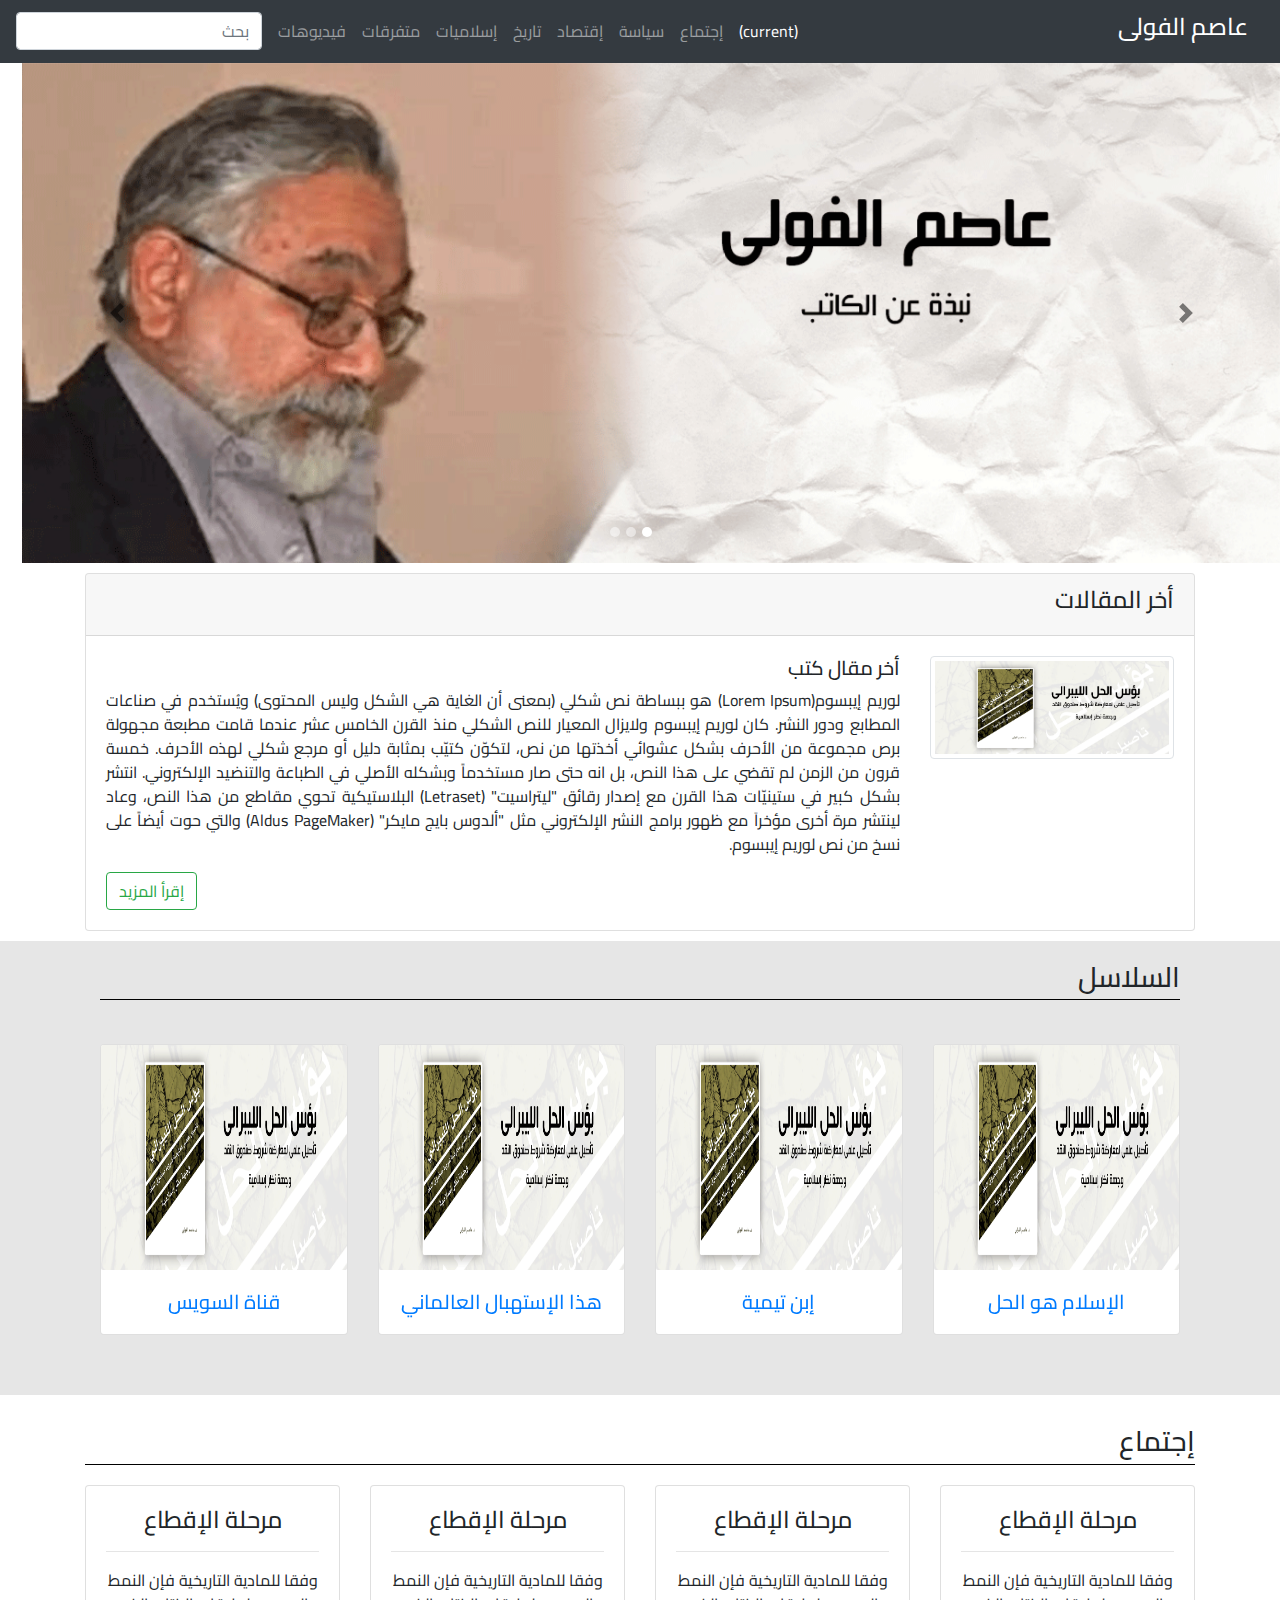
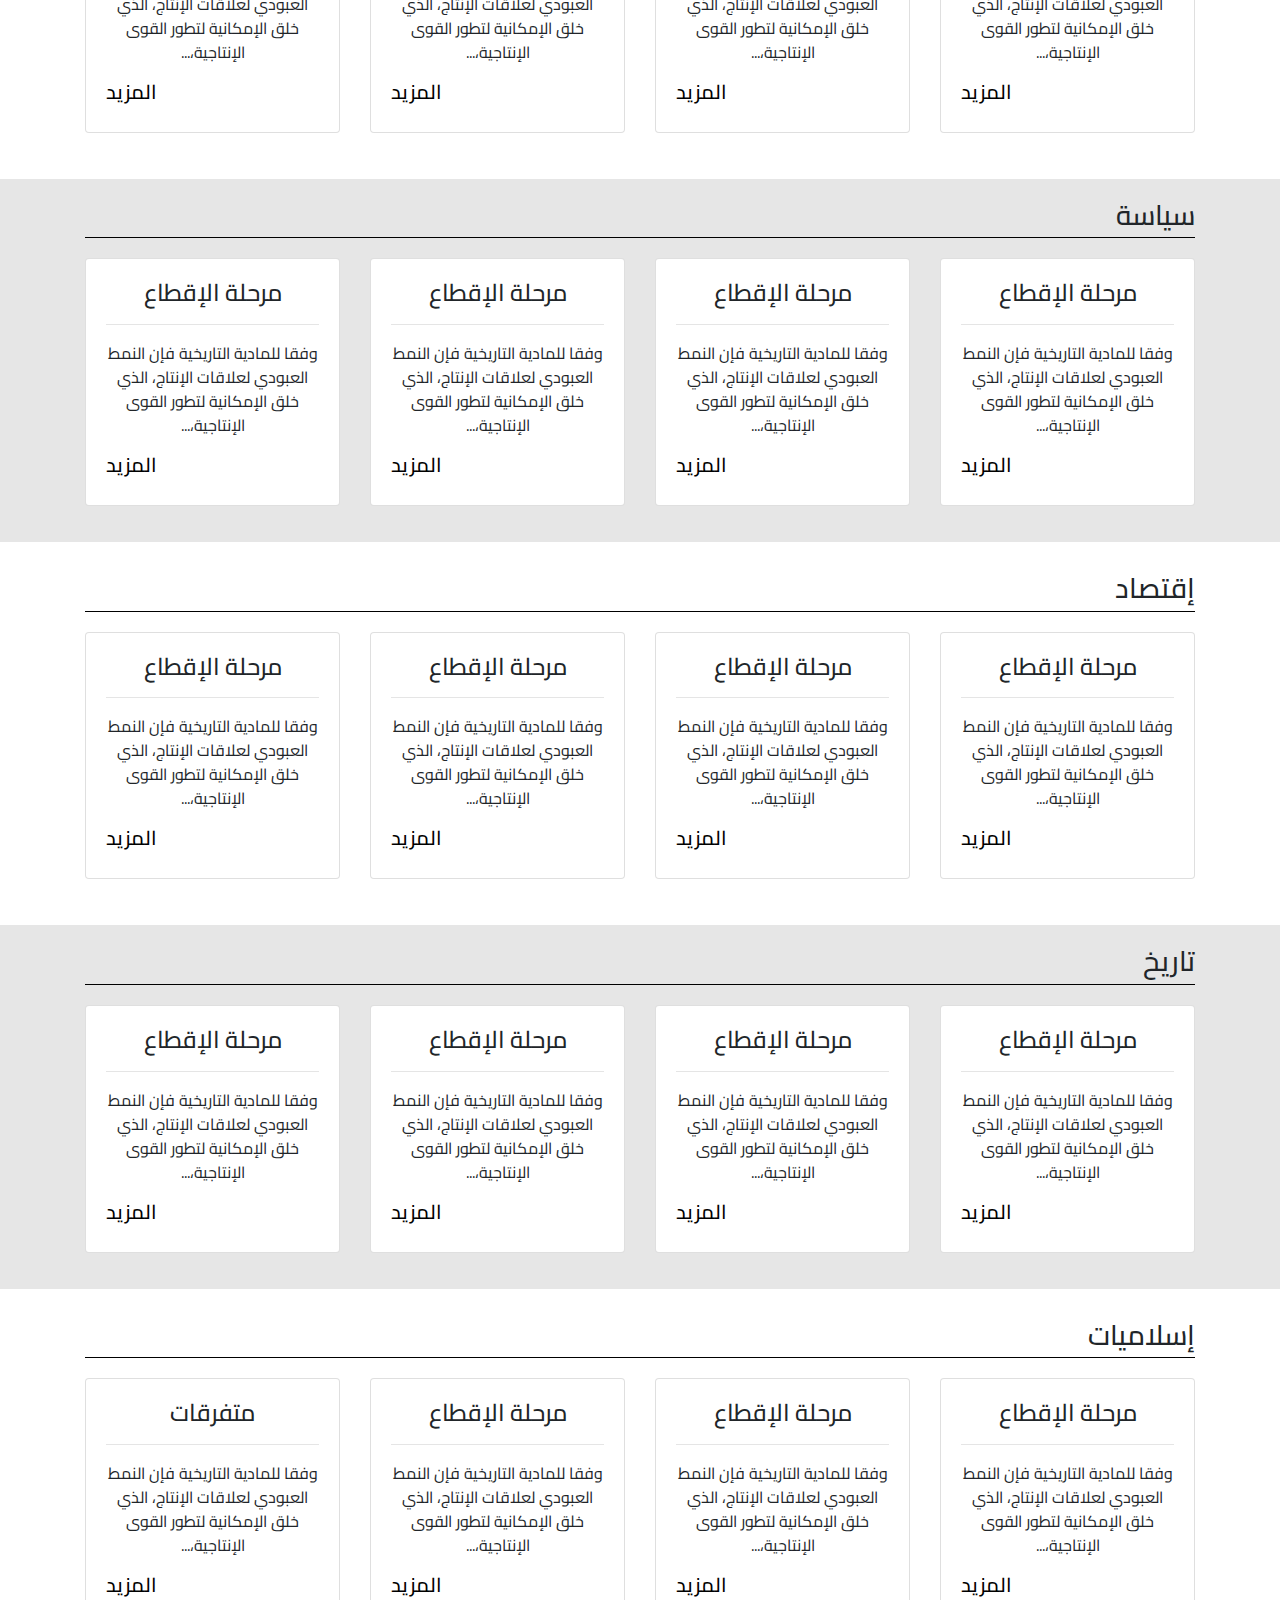
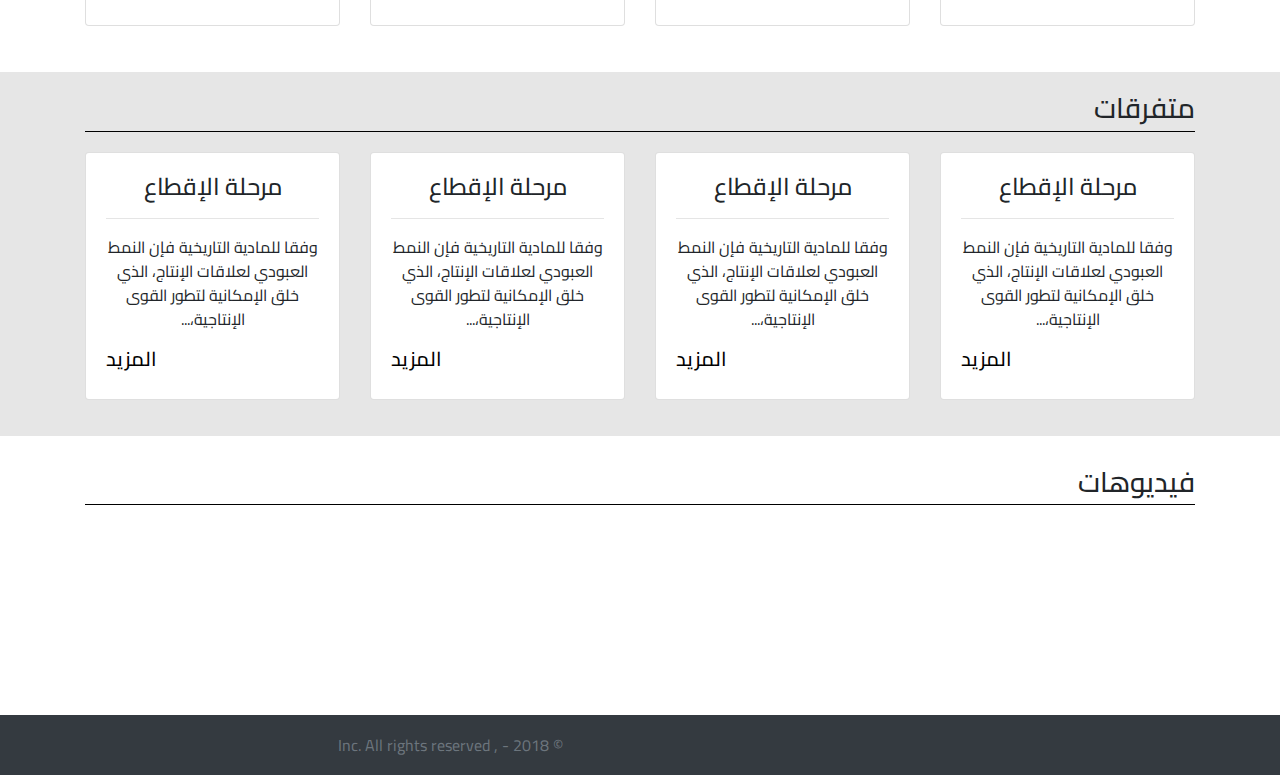
==== commit 8666b27f: "bitbucket" ====
--- a/index.html
+++ b/index.html
@@ -26,7 +26,7 @@
             <div class="collapse navbar-collapse" id="navbarSupportedContent">
                 <ul class="navbar-nav mr-auto">
                     <li class="nav-item active">
-                        <a class="nav-link" href="#">الرئيسية <span class="sr-only">(current)</span></a>
+                        <a class="nav-link" href="index.html>الرئيسية <span class="sr-only">(current)</span></a>
                     </li>
                     <li class="nav-item">
                         <a class="nav-link" href="egtema.html">إجتماع</a>
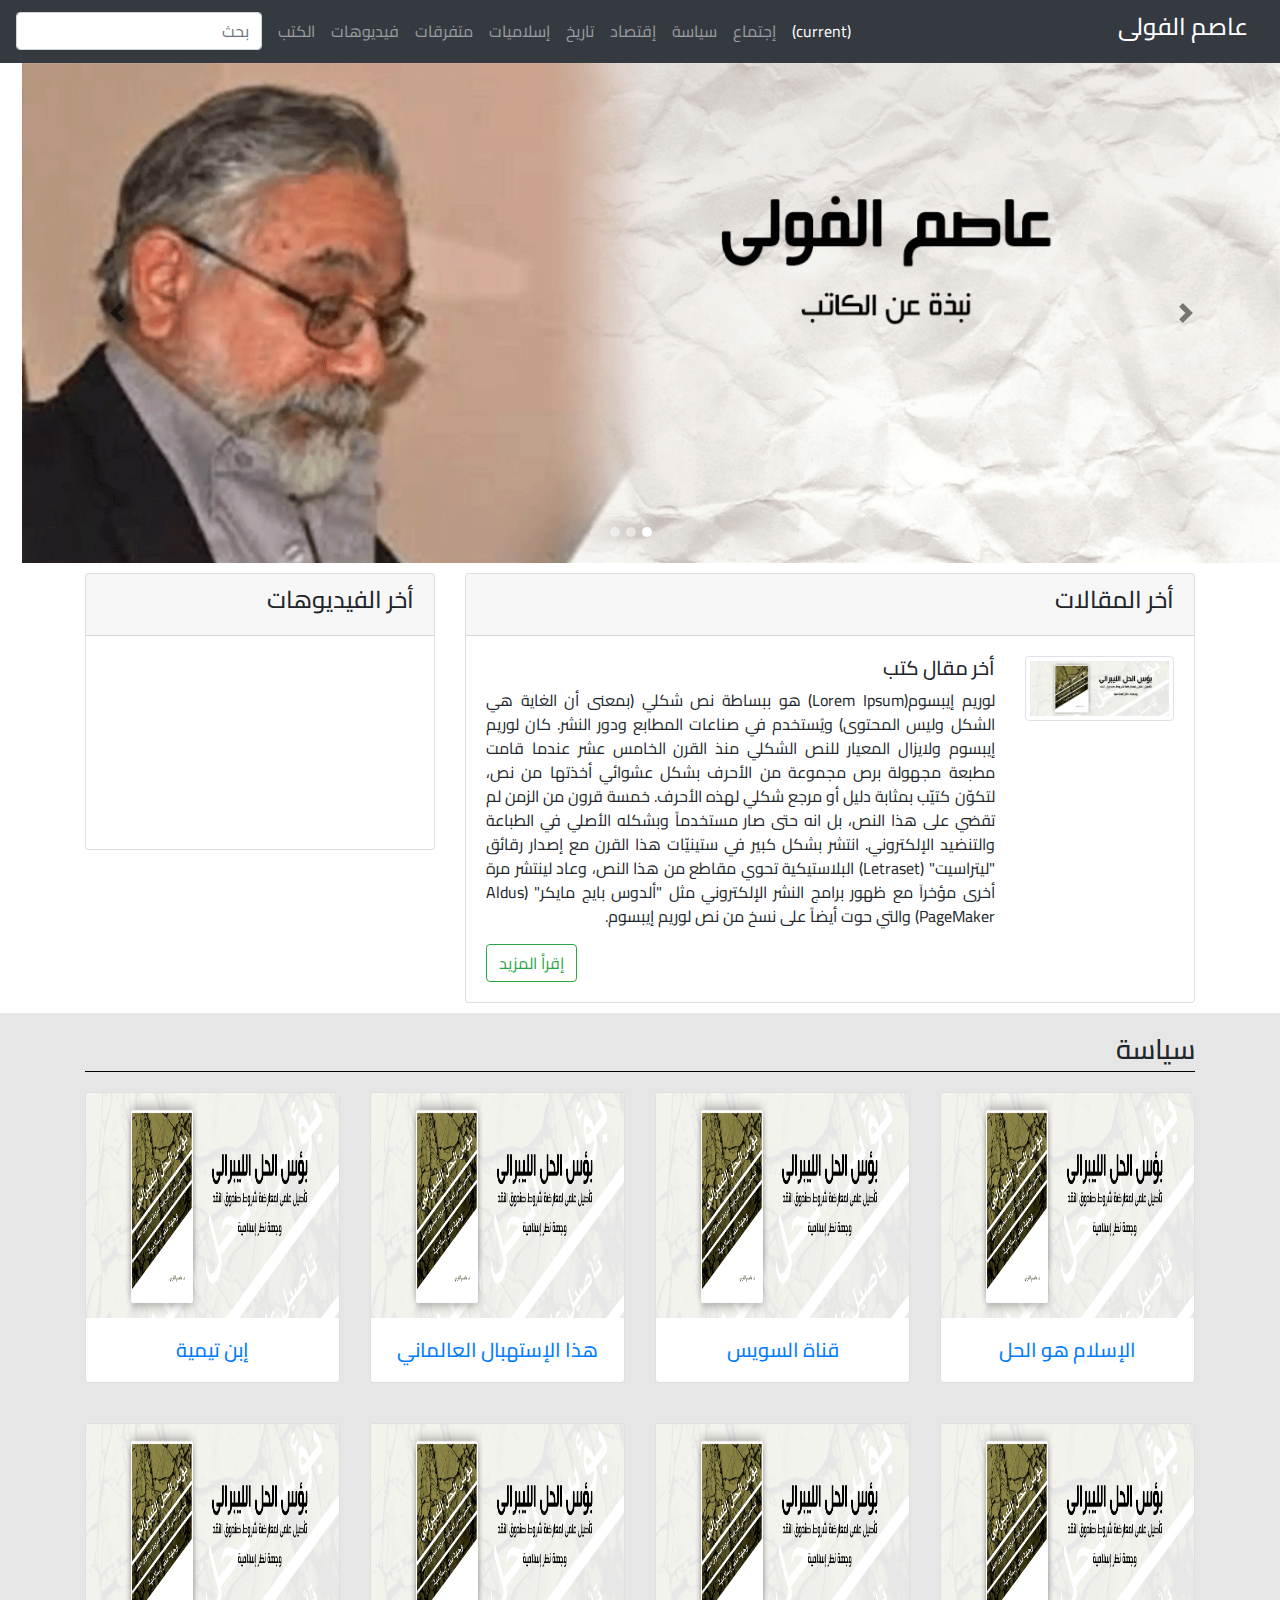
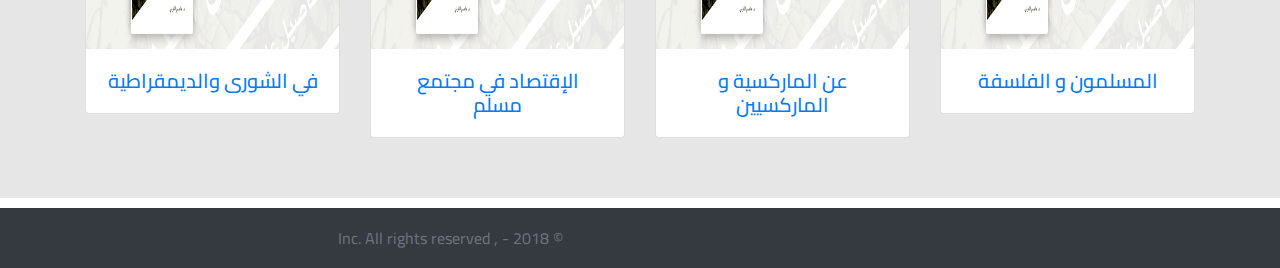
==== commit 9aa34cc4: "fouly" ====
--- a/index.html
+++ b/index.html
@@ -48,6 +48,9 @@
                     </li>
                     <li class="nav-item">
                         <a class="nav-link" href="egtema.html">فيديوهات</a>
+                    </li>
+                    <li class="nav-item">
+                        <a class="nav-link" href="egtema.html">الكتب</a>
                     </li>
                 </ul>
                 <form class="form-inline my-2 my-lg-0">
@@ -96,7 +99,7 @@
     </section>
     <section class="container">
         <div class="row">
-            <div class="col-12">
+            <div class="col-8">
                 <div class="card">
                     <div class="card-header text-right">
                         <h4>أخر المقالات</h4>
@@ -115,150 +118,21 @@
                     </div>
                 </div>
             </div>
+            <div class="col-4">
+                <div class="card">
+                    <div class="card-header text-right">
+                        <h4>أخر الفيديوهات</h4>
+                    </div>
+                    <div class="card-body  text-right">
+                        <div class="embed-responsive embed-responsive-16by9">
+                            <iframe class="embed-responsive-item" src="https://www.youtube.com/embed/W3HirMs86hM"></iframe>
+                        </div>
+                    </div>
+                </div>
+            </div>
         </div>
     </section>
-    <section class="container-fluid sec mid-sec">
-        <div class="container">
-            <div id="multi-item-example" class="carousel slide carousel-multi-item carousel-multi-item-2" data-ride="carousel">
-                <div class="col-md-12">
-                        <h3 class="text-right">السلاسل</h3>
-                </div>
-
-                <div class="controls-top">  
-                    <a class="black-text" href="#multi-item-example" data-slide="next"><i class="fa fa-angle-right fa-3x pl-3"></i></a>
-                    <a class="black-text" href="#multi-item-example" data-slide="prev"><i class="fa fa-angle-left fa-3x pr-3"></i></a>
-                </div>
-                <div class="carousel-inner" role="listbox">
-                    <div class="carousel-item active">
-                        <div class="col-md-3 mb-3 float-right">
-                                <div class="card mb-4 box-shadow">
-                                    <img class="card-img-top" src="img/1.png" alt="Thumbnail [100%x225]" style="height: 225px; width: 100%; display: block;" src="data:image/svg+xml;charset=UTF-8,%3Csvg%20width%3D%22348%22%20height%3D%22225%22%20xmlns%3D%22http%3A%2F%2Fwww.w3.org%2F2000%2Fsvg%22%20viewBox%3D%220%200%20348%20225%22%20preserveAspectRatio%3D%22none%22%3E%3Cdefs%3E%3Cstyle%20type%3D%22text%2Fcss%22%3E%23holder_1636fd8a35a%20text%20%7B%20fill%3A%23eceeef%3Bfont-weight%3Abold%3Bfont-family%3AArial%2C%20Helvetica%2C%20Open%20Sans%2C%20sans-serif%2C%20monospace%3Bfont-size%3A17pt%20%7D%20%3C%2Fstyle%3E%3C%2Fdefs%3E%3Cg%20id%3D%22holder_1636fd8a35a%22%3E%3Crect%20width%3D%22348%22%20height%3D%22225%22%20fill%3D%22%2355595c%22%3E%3C%2Frect%3E%3Cg%3E%3Ctext%20x%3D%22116.7265625%22%20y%3D%22120.3%22%3EThumbnail%3C%2Ftext%3E%3C%2Fg%3E%3C%2Fg%3E%3C%2Fsvg%3E" data-holder-rendered="true">
-                                    <div class="card-body">
-                                        <h5 class="card-text text-center"><a href="#">الإسلام هو الحل</a></h5>
-                                    </div>
-                                    </div>
-                        </div>
-                        <div class="col-md-3 mb-3">
-                            <div class="card mb-4 box-shadow">
-                                <img class="card-img-top" src="img/1.png" alt="Thumbnail [100%x225]" style="height: 225px; width: 100%; display: block;" src="data:image/svg+xml;charset=UTF-8,%3Csvg%20width%3D%22348%22%20height%3D%22225%22%20xmlns%3D%22http%3A%2F%2Fwww.w3.org%2F2000%2Fsvg%22%20viewBox%3D%220%200%20348%20225%22%20preserveAspectRatio%3D%22none%22%3E%3Cdefs%3E%3Cstyle%20type%3D%22text%2Fcss%22%3E%23holder_1636fd8a35a%20text%20%7B%20fill%3A%23eceeef%3Bfont-weight%3Abold%3Bfont-family%3AArial%2C%20Helvetica%2C%20Open%20Sans%2C%20sans-serif%2C%20monospace%3Bfont-size%3A17pt%20%7D%20%3C%2Fstyle%3E%3C%2Fdefs%3E%3Cg%20id%3D%22holder_1636fd8a35a%22%3E%3Crect%20width%3D%22348%22%20height%3D%22225%22%20fill%3D%22%2355595c%22%3E%3C%2Frect%3E%3Cg%3E%3Ctext%20x%3D%22116.7265625%22%20y%3D%22120.3%22%3EThumbnail%3C%2Ftext%3E%3C%2Fg%3E%3C%2Fg%3E%3C%2Fsvg%3E" data-holder-rendered="true">
-                                <div class="card-body">
-                                    <h5 class="card-text text-center"><a href="#">قناة السويس</a></h5>
-                                </div>
-                                </div>
-                        </div>
-                        <div class="col-md-3 mb-3">
-                            <div class="card mb-4 box-shadow">
-                                <img class="card-img-top" src="img/1.png" alt="Thumbnail [100%x225]" style="height: 225px; width: 100%; display: block;" src="data:image/svg+xml;charset=UTF-8,%3Csvg%20width%3D%22348%22%20height%3D%22225%22%20xmlns%3D%22http%3A%2F%2Fwww.w3.org%2F2000%2Fsvg%22%20viewBox%3D%220%200%20348%20225%22%20preserveAspectRatio%3D%22none%22%3E%3Cdefs%3E%3Cstyle%20type%3D%22text%2Fcss%22%3E%23holder_1636fd8a35a%20text%20%7B%20fill%3A%23eceeef%3Bfont-weight%3Abold%3Bfont-family%3AArial%2C%20Helvetica%2C%20Open%20Sans%2C%20sans-serif%2C%20monospace%3Bfont-size%3A17pt%20%7D%20%3C%2Fstyle%3E%3C%2Fdefs%3E%3Cg%20id%3D%22holder_1636fd8a35a%22%3E%3Crect%20width%3D%22348%22%20height%3D%22225%22%20fill%3D%22%2355595c%22%3E%3C%2Frect%3E%3Cg%3E%3Ctext%20x%3D%22116.7265625%22%20y%3D%22120.3%22%3EThumbnail%3C%2Ftext%3E%3C%2Fg%3E%3C%2Fg%3E%3C%2Fsvg%3E" data-holder-rendered="true">
-                                <div class="card-body">
-                                    <h5 class="card-text text-center"><a href="#">هذا الإستهبال العالماني</a></h5>
-                                </div>
-                                </div>
-                        </div>
-                        <div class="col-md-3 mb-3">
-                            <div class="card mb-4 box-shadow">
-                                <img class="card-img-top" src="img/1.png" alt="Thumbnail [100%x225]" style="height: 225px; width: 100%; display: block;" src="data:image/svg+xml;charset=UTF-8,%3Csvg%20width%3D%22348%22%20height%3D%22225%22%20xmlns%3D%22http%3A%2F%2Fwww.w3.org%2F2000%2Fsvg%22%20viewBox%3D%220%200%20348%20225%22%20preserveAspectRatio%3D%22none%22%3E%3Cdefs%3E%3Cstyle%20type%3D%22text%2Fcss%22%3E%23holder_1636fd8a35a%20text%20%7B%20fill%3A%23eceeef%3Bfont-weight%3Abold%3Bfont-family%3AArial%2C%20Helvetica%2C%20Open%20Sans%2C%20sans-serif%2C%20monospace%3Bfont-size%3A17pt%20%7D%20%3C%2Fstyle%3E%3C%2Fdefs%3E%3Cg%20id%3D%22holder_1636fd8a35a%22%3E%3Crect%20width%3D%22348%22%20height%3D%22225%22%20fill%3D%22%2355595c%22%3E%3C%2Frect%3E%3Cg%3E%3Ctext%20x%3D%22116.7265625%22%20y%3D%22120.3%22%3EThumbnail%3C%2Ftext%3E%3C%2Fg%3E%3C%2Fg%3E%3C%2Fsvg%3E" data-holder-rendered="true">
-                                <div class="card-body">
-                                    <h5 class="card-text text-center"><a href="#">إبن تيمية</a></h5>
-                                </div>
-                                </div>
-                        </div>
-            
-            
-                    </div>
-                    <div class="carousel-item">
-                        <div class="col-md-3 mb-3">
-                                <div class="card mb-4 box-shadow">
-                                    <img class="card-img-top" src="img/1.png" alt="Thumbnail [100%x225]" style="height: 225px; width: 100%; display: block;" src="data:image/svg+xml;charset=UTF-8,%3Csvg%20width%3D%22348%22%20height%3D%22225%22%20xmlns%3D%22http%3A%2F%2Fwww.w3.org%2F2000%2Fsvg%22%20viewBox%3D%220%200%20348%20225%22%20preserveAspectRatio%3D%22none%22%3E%3Cdefs%3E%3Cstyle%20type%3D%22text%2Fcss%22%3E%23holder_1636fd8a35a%20text%20%7B%20fill%3A%23eceeef%3Bfont-weight%3Abold%3Bfont-family%3AArial%2C%20Helvetica%2C%20Open%20Sans%2C%20sans-serif%2C%20monospace%3Bfont-size%3A17pt%20%7D%20%3C%2Fstyle%3E%3C%2Fdefs%3E%3Cg%20id%3D%22holder_1636fd8a35a%22%3E%3Crect%20width%3D%22348%22%20height%3D%22225%22%20fill%3D%22%2355595c%22%3E%3C%2Frect%3E%3Cg%3E%3Ctext%20x%3D%22116.7265625%22%20y%3D%22120.3%22%3EThumbnail%3C%2Ftext%3E%3C%2Fg%3E%3C%2Fg%3E%3C%2Fsvg%3E" data-holder-rendered="true">
-                                    <div class="card-body">
-                                        <h5 class="card-text text-center"><a href="#">المسلمون و الفلسفة</a></h5>
-                                    </div>
-                                    </div>
-                        </div>
-                        <div class="col-md-3 mb-3">
-                            <div class="card mb-4 box-shadow">
-                                <img class="card-img-top" src="img/1.png" alt="Thumbnail [100%x225]" style="height: 225px; width: 100%; display: block;" src="data:image/svg+xml;charset=UTF-8,%3Csvg%20width%3D%22348%22%20height%3D%22225%22%20xmlns%3D%22http%3A%2F%2Fwww.w3.org%2F2000%2Fsvg%22%20viewBox%3D%220%200%20348%20225%22%20preserveAspectRatio%3D%22none%22%3E%3Cdefs%3E%3Cstyle%20type%3D%22text%2Fcss%22%3E%23holder_1636fd8a35a%20text%20%7B%20fill%3A%23eceeef%3Bfont-weight%3Abold%3Bfont-family%3AArial%2C%20Helvetica%2C%20Open%20Sans%2C%20sans-serif%2C%20monospace%3Bfont-size%3A17pt%20%7D%20%3C%2Fstyle%3E%3C%2Fdefs%3E%3Cg%20id%3D%22holder_1636fd8a35a%22%3E%3Crect%20width%3D%22348%22%20height%3D%22225%22%20fill%3D%22%2355595c%22%3E%3C%2Frect%3E%3Cg%3E%3Ctext%20x%3D%22116.7265625%22%20y%3D%22120.3%22%3EThumbnail%3C%2Ftext%3E%3C%2Fg%3E%3C%2Fg%3E%3C%2Fsvg%3E" data-holder-rendered="true">
-                                <div class="card-body">
-                                    <h5 class="card-text text-center"><a href="#">عن الماركسية و الماركسيين</a></h5>
-                                </div>
-                                </div>
-                        </div>
-                        <div class="col-md-3 mb-3">
-                            <div class="card mb-4 box-shadow">
-                                <img class="card-img-top" src="img/1.png" alt="Thumbnail [100%x225]" style="height: 225px; width: 100%; display: block;" src="data:image/svg+xml;charset=UTF-8,%3Csvg%20width%3D%22348%22%20height%3D%22225%22%20xmlns%3D%22http%3A%2F%2Fwww.w3.org%2F2000%2Fsvg%22%20viewBox%3D%220%200%20348%20225%22%20preserveAspectRatio%3D%22none%22%3E%3Cdefs%3E%3Cstyle%20type%3D%22text%2Fcss%22%3E%23holder_1636fd8a35a%20text%20%7B%20fill%3A%23eceeef%3Bfont-weight%3Abold%3Bfont-family%3AArial%2C%20Helvetica%2C%20Open%20Sans%2C%20sans-serif%2C%20monospace%3Bfont-size%3A17pt%20%7D%20%3C%2Fstyle%3E%3C%2Fdefs%3E%3Cg%20id%3D%22holder_1636fd8a35a%22%3E%3Crect%20width%3D%22348%22%20height%3D%22225%22%20fill%3D%22%2355595c%22%3E%3C%2Frect%3E%3Cg%3E%3Ctext%20x%3D%22116.7265625%22%20y%3D%22120.3%22%3EThumbnail%3C%2Ftext%3E%3C%2Fg%3E%3C%2Fg%3E%3C%2Fsvg%3E" data-holder-rendered="true">
-                                <div class="card-body">
-                                    <h5 class="card-text text-center"><a href="#">الإقتصاد في مجتمع مسلم</a></h5>
-                                </div>
-                                </div>
-                        </div>
-                        <div class="col-md-3 mb-3">
-                            <div class="card mb-4 box-shadow">
-                                <img class="card-img-top" src="img/1.png" alt="Thumbnail [100%x225]" style="height: 225px; width: 100%; display: block;" src="data:image/svg+xml;charset=UTF-8,%3Csvg%20width%3D%22348%22%20height%3D%22225%22%20xmlns%3D%22http%3A%2F%2Fwww.w3.org%2F2000%2Fsvg%22%20viewBox%3D%220%200%20348%20225%22%20preserveAspectRatio%3D%22none%22%3E%3Cdefs%3E%3Cstyle%20type%3D%22text%2Fcss%22%3E%23holder_1636fd8a35a%20text%20%7B%20fill%3A%23eceeef%3Bfont-weight%3Abold%3Bfont-family%3AArial%2C%20Helvetica%2C%20Open%20Sans%2C%20sans-serif%2C%20monospace%3Bfont-size%3A17pt%20%7D%20%3C%2Fstyle%3E%3C%2Fdefs%3E%3Cg%20id%3D%22holder_1636fd8a35a%22%3E%3Crect%20width%3D%22348%22%20height%3D%22225%22%20fill%3D%22%2355595c%22%3E%3C%2Frect%3E%3Cg%3E%3Ctext%20x%3D%22116.7265625%22%20y%3D%22120.3%22%3EThumbnail%3C%2Ftext%3E%3C%2Fg%3E%3C%2Fg%3E%3C%2Fsvg%3E" data-holder-rendered="true">
-                                <div class="card-body">
-                                    <h5 class="card-text text-center"><a href="#">في الشورى والديمقراطية</a></h5>
-                                </div>
-                                </div>
-                        </div>
-            
-                    </div>
-            
-                </div>
-            
-            </div>
-        </div>
-    </section>
-
-    <section class="container-fluid sec">
-        <div class="container">
-            <div class="row">
-                <div class="col-md-12">
-                        <h3 class="text-right">إجتماع</h3>
-                </div>  
-            </div>
-            <div class="row">
-                <div class="col-md-3 mb-3">
-                    <div class="card">
-                        <div class="card-body">
-                            <h4 class="card-title text-center">مرحلة الإقطاع</h4>
-                            <hr>
-                            <p class="card-text text-center">وفقا للمادية التاريخية فإن النمط العبودي لعلاقات الإنتاج، الذي خلق الإمكانية لتطور القوى الإنتاجية،...</p>
-                            <a href="#!" class="black-text d-flex justify-content-end"><h5>المزيد <i class="fa fa-angle-double-right"></i></h5></a>
-                        </div>
-                    </div>
-                </div>
-                <div class="col-md-3 mb-3">
-                    <div class="card">
-                        <div class="card-body">
-                            <h4 class="card-title text-center">مرحلة الإقطاع</h4>
-                            <hr>
-                            <p class="card-text text-center">وفقا للمادية التاريخية فإن النمط العبودي لعلاقات الإنتاج، الذي خلق الإمكانية لتطور القوى الإنتاجية،...</p>
-                            <a href="#!" class="black-text d-flex justify-content-end"><h5>المزيد <i class="fa fa-angle-double-right"></i></h5></a>
-                        </div>
-                    </div>
-                </div>
-                <div class="col-md-3 mb-3">
-                    <div class="card">
-                        <div class="card-body">
-                            <h4 class="card-title text-center">مرحلة الإقطاع</h4>
-                            <hr>
-                            <p class="card-text text-center">وفقا للمادية التاريخية فإن النمط العبودي لعلاقات الإنتاج، الذي خلق الإمكانية لتطور القوى الإنتاجية،...</p>
-                            <a href="#!" class="black-text d-flex justify-content-end"><h5>المزيد <i class="fa fa-angle-double-right"></i></h5></a>
-                        </div>
-                    </div>
-                </div>
-                <div class="col-md-3 mb-3">
-                    <div class="card">
-                        <div class="card-body">
-                            <h4 class="card-title text-center">مرحلة الإقطاع</h4>
-                            <hr>
-                            <p class="card-text text-center">وفقا للمادية التاريخية فإن النمط العبودي لعلاقات الإنتاج، الذي خلق الإمكانية لتطور القوى الإنتاجية،...</p>
-                            <a href="#!" class="black-text d-flex justify-content-end"><h5>المزيد <i class="fa fa-angle-double-right"></i></h5></a>
-                        </div>
-                    </div>
-                </div>
-            </div>
-        </div>
-    </section>
-
+  
     <section class="container-fluid sec mid-sec">
         <div class="container">
             <div class="row">
@@ -267,286 +141,71 @@
                 </div>  
             </div>
             <div class="row">
-                <div class="col-md-3 mb-3">
-                    <div class="card">
-                        <div class="card-body">
-                            <h4 class="card-title text-center">مرحلة الإقطاع</h4>
-                            <hr>
-                            <p class="card-text text-center">وفقا للمادية التاريخية فإن النمط العبودي لعلاقات الإنتاج، الذي خلق الإمكانية لتطور القوى الإنتاجية،...</p>
-                            <a href="#!" class="black-text d-flex justify-content-end"><h5>المزيد <i class="fa fa-angle-double-right"></i></h5></a>
-                        </div>
-                    </div>
-                </div>
-                <div class="col-md-3 mb-3">
-                    <div class="card">
-                        <div class="card-body">
-                            <h4 class="card-title text-center">مرحلة الإقطاع</h4>
-                            <hr>
-                            <p class="card-text text-center">وفقا للمادية التاريخية فإن النمط العبودي لعلاقات الإنتاج، الذي خلق الإمكانية لتطور القوى الإنتاجية،...</p>
-                            <a href="#!" class="black-text d-flex justify-content-end"><h5>المزيد <i class="fa fa-angle-double-right"></i></h5></a>
-                        </div>
-                    </div>
-                </div>
-                <div class="col-md-3 mb-3">
-                    <div class="card">
-                        <div class="card-body">
-                            <h4 class="card-title text-center">مرحلة الإقطاع</h4>
-                            <hr>
-                            <p class="card-text text-center">وفقا للمادية التاريخية فإن النمط العبودي لعلاقات الإنتاج، الذي خلق الإمكانية لتطور القوى الإنتاجية،...</p>
-                            <a href="#!" class="black-text d-flex justify-content-end"><h5>المزيد <i class="fa fa-angle-double-right"></i></h5></a>
-                        </div>
-                    </div>
-                </div>
-                <div class="col-md-3 mb-3">
-                    <div class="card">
-                        <div class="card-body">
-                            <h4 class="card-title text-center">مرحلة الإقطاع</h4>
-                            <hr>
-                            <p class="card-text text-center">وفقا للمادية التاريخية فإن النمط العبودي لعلاقات الإنتاج، الذي خلق الإمكانية لتطور القوى الإنتاجية،...</p>
-                            <a href="#!" class="black-text d-flex justify-content-end"><h5>المزيد <i class="fa fa-angle-double-right"></i></h5></a>
-                        </div>
-                    </div>
-                </div>
-            </div>
-        </div>
-    </section>
-    
-    <section class="container-fluid sec">
-        <div class="container">
-            <div class="row">
-                <div class="col-md-12">
-                        <h3 class="text-right">إقتصاد</h3>
-                </div>  
-            </div>
-            <div class="row">
-                <div class="col-md-3 mb-3">
-                    <div class="card">
-                        <div class="card-body">
-                            <h4 class="card-title text-center">مرحلة الإقطاع</h4>
-                            <hr>
-                            <p class="card-text text-center">وفقا للمادية التاريخية فإن النمط العبودي لعلاقات الإنتاج، الذي خلق الإمكانية لتطور القوى الإنتاجية،...</p>
-                            <a href="#!" class="black-text d-flex justify-content-end"><h5>المزيد <i class="fa fa-angle-double-right"></i></h5></a>
-                        </div>
-                    </div>
-                </div>
-                <div class="col-md-3 mb-3">
-                    <div class="card">
-                        <div class="card-body">
-                            <h4 class="card-title text-center">مرحلة الإقطاع</h4>
-                            <hr>
-                            <p class="card-text text-center">وفقا للمادية التاريخية فإن النمط العبودي لعلاقات الإنتاج، الذي خلق الإمكانية لتطور القوى الإنتاجية،...</p>
-                            <a href="#!" class="black-text d-flex justify-content-end"><h5>المزيد <i class="fa fa-angle-double-right"></i></h5></a>
-                        </div>
-                    </div>
-                </div>
-                <div class="col-md-3 mb-3">
-                    <div class="card">
-                        <div class="card-body">
-                            <h4 class="card-title text-center">مرحلة الإقطاع</h4>
-                            <hr>
-                            <p class="card-text text-center">وفقا للمادية التاريخية فإن النمط العبودي لعلاقات الإنتاج، الذي خلق الإمكانية لتطور القوى الإنتاجية،...</p>
-                            <a href="#!" class="black-text d-flex justify-content-end"><h5>المزيد <i class="fa fa-angle-double-right"></i></h5></a>
-                        </div>
-                    </div>
-                </div>
-                <div class="col-md-3 mb-3">
-                    <div class="card">
-                        <div class="card-body">
-                            <h4 class="card-title text-center">مرحلة الإقطاع</h4>
-                            <hr>
-                            <p class="card-text text-center">وفقا للمادية التاريخية فإن النمط العبودي لعلاقات الإنتاج، الذي خلق الإمكانية لتطور القوى الإنتاجية،...</p>
-                            <a href="#!" class="black-text d-flex justify-content-end"><h5>المزيد <i class="fa fa-angle-double-right"></i></h5></a>
-                        </div>
-                    </div>
-                </div>
-            </div>
-        </div>
-    </section>
-
-    <section class="container-fluid sec mid-sec">
-        <div class="container">
-            <div class="row">
-                <div class="col-md-12">
-                        <h3 class="text-right">تاريخ</h3>
-                </div>  
-            </div>
-            <div class="row">
-                <div class="col-md-3 mb-3">
-                    <div class="card">
-                        <div class="card-body">
-                            <h4 class="card-title text-center">مرحلة الإقطاع</h4>
-                            <hr>
-                            <p class="card-text text-center">وفقا للمادية التاريخية فإن النمط العبودي لعلاقات الإنتاج، الذي خلق الإمكانية لتطور القوى الإنتاجية،...</p>
-                            <a href="#!" class="black-text d-flex justify-content-end"><h5>المزيد <i class="fa fa-angle-double-right"></i></h5></a>
-                        </div>
-                    </div>
-                </div>
-                <div class="col-md-3 mb-3">
-                    <div class="card">
-                        <div class="card-body">
-                            <h4 class="card-title text-center">مرحلة الإقطاع</h4>
-                            <hr>
-                            <p class="card-text text-center">وفقا للمادية التاريخية فإن النمط العبودي لعلاقات الإنتاج، الذي خلق الإمكانية لتطور القوى الإنتاجية،...</p>
-                            <a href="#!" class="black-text d-flex justify-content-end"><h5>المزيد <i class="fa fa-angle-double-right"></i></h5></a>
-                        </div>
-                    </div>
-                </div>
-                <div class="col-md-3 mb-3">
-                    <div class="card">
-                        <div class="card-body">
-                            <h4 class="card-title text-center">مرحلة الإقطاع</h4>
-                            <hr>
-                            <p class="card-text text-center">وفقا للمادية التاريخية فإن النمط العبودي لعلاقات الإنتاج، الذي خلق الإمكانية لتطور القوى الإنتاجية،...</p>
-                            <a href="#!" class="black-text d-flex justify-content-end"><h5>المزيد <i class="fa fa-angle-double-right"></i></h5></a>
-                        </div>
-                    </div>
-                </div>
-                <div class="col-md-3 mb-3">
-                    <div class="card">
-                        <div class="card-body">
-                            <h4 class="card-title text-center">مرحلة الإقطاع</h4>
-                            <hr>
-                            <p class="card-text text-center">وفقا للمادية التاريخية فإن النمط العبودي لعلاقات الإنتاج، الذي خلق الإمكانية لتطور القوى الإنتاجية،...</p>
-                            <a href="#!" class="black-text d-flex justify-content-end"><h5>المزيد <i class="fa fa-angle-double-right"></i></h5></a>
-                        </div>
-                    </div>
-                </div>
-            </div>
-        </div>
-    </section>
-
-    <section class="container-fluid sec">
-        <div class="container">
-            <div class="row">
-                <div class="col-md-12">
-                        <h3 class="text-right">إسلاميات</h3>
-                </div>  
-            </div>
-            <div class="row">
-                <div class="col-md-3 mb-3">
-                    <div class="card">
-                        <div class="card-body">
-                            <h4 class="card-title text-center">مرحلة الإقطاع</h4>
-                            <hr>
-                            <p class="card-text text-center">وفقا للمادية التاريخية فإن النمط العبودي لعلاقات الإنتاج، الذي خلق الإمكانية لتطور القوى الإنتاجية،...</p>
-                            <a href="#!" class="black-text d-flex justify-content-end"><h5>المزيد <i class="fa fa-angle-double-right"></i></h5></a>
-                        </div>
-                    </div>
-                </div>
-                <div class="col-md-3 mb-3">
-                    <div class="card">
-                        <div class="card-body">
-                            <h4 class="card-title text-center">مرحلة الإقطاع</h4>
-                            <hr>
-                            <p class="card-text text-center">وفقا للمادية التاريخية فإن النمط العبودي لعلاقات الإنتاج، الذي خلق الإمكانية لتطور القوى الإنتاجية،...</p>
-                            <a href="#!" class="black-text d-flex justify-content-end"><h5>المزيد <i class="fa fa-angle-double-right"></i></h5></a>
-                        </div>
-                    </div>
-                </div>
-                <div class="col-md-3 mb-3">
-                    <div class="card">
-                        <div class="card-body">
-                            <h4 class="card-title text-center">مرحلة الإقطاع</h4>
-                            <hr>
-                            <p class="card-text text-center">وفقا للمادية التاريخية فإن النمط العبودي لعلاقات الإنتاج، الذي خلق الإمكانية لتطور القوى الإنتاجية،...</p>
-                            <a href="#!" class="black-text d-flex justify-content-end"><h5>المزيد <i class="fa fa-angle-double-right"></i></h5></a>
-                        </div>
-                    </div>
-                </div>
-                <div class="col-md-3 mb-3">
-                    <div class="card">
-                        <div class="card-body">
-                            <h4 class="card-title text-center">متفرقات</h4>
-                            <hr>
-                            <p class="card-text text-center">وفقا للمادية التاريخية فإن النمط العبودي لعلاقات الإنتاج، الذي خلق الإمكانية لتطور القوى الإنتاجية،...</p>
-                            <a href="#!" class="black-text d-flex justify-content-end"><h5>المزيد <i class="fa fa-angle-double-right"></i></h5></a>
-                        </div>
-                    </div>
-                </div>
-            </div>
-        </div>
-    </section>
-
-    <section class="container-fluid sec mid-sec">
-        <div class="container">
-            <div class="row">
-                <div class="col-md-12">
-                        <h3 class="text-right">متفرقات</h3>
-                </div>  
-            </div>
-            <div class="row">
-                <div class="col-md-3 mb-3">
-                    <div class="card">
-                        <div class="card-body">
-                            <h4 class="card-title text-center">مرحلة الإقطاع</h4>
-                            <hr>
-                            <p class="card-text text-center">وفقا للمادية التاريخية فإن النمط العبودي لعلاقات الإنتاج، الذي خلق الإمكانية لتطور القوى الإنتاجية،...</p>
-                            <a href="#!" class="black-text d-flex justify-content-end"><h5>المزيد <i class="fa fa-angle-double-right"></i></h5></a>
-                        </div>
-                    </div>
-                </div>
-                <div class="col-md-3 mb-3">
-                    <div class="card">
-                        <div class="card-body">
-                            <h4 class="card-title text-center">مرحلة الإقطاع</h4>
-                            <hr>
-                            <p class="card-text text-center">وفقا للمادية التاريخية فإن النمط العبودي لعلاقات الإنتاج، الذي خلق الإمكانية لتطور القوى الإنتاجية،...</p>
-                            <a href="#!" class="black-text d-flex justify-content-end"><h5>المزيد <i class="fa fa-angle-double-right"></i></h5></a>
-                        </div>
-                    </div>
-                </div>
-                <div class="col-md-3 mb-3">
-                    <div class="card">
-                        <div class="card-body">
-                            <h4 class="card-title text-center">مرحلة الإقطاع</h4>
-                            <hr>
-                            <p class="card-text text-center">وفقا للمادية التاريخية فإن النمط العبودي لعلاقات الإنتاج، الذي خلق الإمكانية لتطور القوى الإنتاجية،...</p>
-                            <a href="#!" class="black-text d-flex justify-content-end"><h5>المزيد <i class="fa fa-angle-double-right"></i></h5></a>
-                        </div>
-                    </div>
-                </div>
-                <div class="col-md-3 mb-3">
-                    <div class="card">
-                        <div class="card-body">
-                            <h4 class="card-title text-center">مرحلة الإقطاع</h4>
-                            <hr>
-                            <p class="card-text text-center">وفقا للمادية التاريخية فإن النمط العبودي لعلاقات الإنتاج، الذي خلق الإمكانية لتطور القوى الإنتاجية،...</p>
-                            <a href="#!" class="black-text d-flex justify-content-end"><h5>المزيد <i class="fa fa-angle-double-right"></i></h5></a>
-                        </div>
-                    </div>
-                </div>
-            </div>
-        </div>
-    </section>
-
-    <section class="container-fluid sec">
-        <div class="container">
-            <div class="row">
-                <div class="col-md-12">
-                        <h3 class="text-right">فيديوهات</h3>
-                </div>  
-            </div>
-            <div class="row">
-                <div class="col-md-3 mb-3">
-                    <div class="embed-responsive embed-responsive-16by9">
-                        <iframe class="embed-responsive-item" src="https://www.youtube.com/embed/W3HirMs86hM"></iframe>
-                    </div>
-                </div>
-                <div class="col-md-3 mb-3">
-                    <div class="embed-responsive embed-responsive-16by9">
-                        <iframe class="embed-responsive-item" src="https://www.youtube.com/embed/W3HirMs86hM"></iframe>
-                    </div>
-                </div>
-                <div class="col-md-3 mb-3">
-                    <div class="embed-responsive embed-responsive-16by9">
-                        <iframe class="embed-responsive-item" src="https://www.youtube.com/embed/W3HirMs86hM"></iframe>
-                    </div>
-                </div>
-                <div class="col-md-3 mb-3">
-                    <div class="embed-responsive embed-responsive-16by9">
-                        <iframe class="embed-responsive-item" src="https://www.youtube.com/embed/W3HirMs86hM"></iframe>
-                    </div>
-                </div>
+                <div class="col-md-3 mb-3 float-right">
+                    <div class="card mb-4 box-shadow">
+                        <img class="card-img-top" src="img/1.png" alt="Thumbnail [100%x225]" style="height: 225px; width: 100%; display: block;" src="data:image/svg+xml;charset=UTF-8,%3Csvg%20width%3D%22348%22%20height%3D%22225%22%20xmlns%3D%22http%3A%2F%2Fwww.w3.org%2F2000%2Fsvg%22%20viewBox%3D%220%200%20348%20225%22%20preserveAspectRatio%3D%22none%22%3E%3Cdefs%3E%3Cstyle%20type%3D%22text%2Fcss%22%3E%23holder_1636fd8a35a%20text%20%7B%20fill%3A%23eceeef%3Bfont-weight%3Abold%3Bfont-family%3AArial%2C%20Helvetica%2C%20Open%20Sans%2C%20sans-serif%2C%20monospace%3Bfont-size%3A17pt%20%7D%20%3C%2Fstyle%3E%3C%2Fdefs%3E%3Cg%20id%3D%22holder_1636fd8a35a%22%3E%3Crect%20width%3D%22348%22%20height%3D%22225%22%20fill%3D%22%2355595c%22%3E%3C%2Frect%3E%3Cg%3E%3Ctext%20x%3D%22116.7265625%22%20y%3D%22120.3%22%3EThumbnail%3C%2Ftext%3E%3C%2Fg%3E%3C%2Fg%3E%3C%2Fsvg%3E" data-holder-rendered="true">
+                        <div class="card-body">
+                            <h5 class="card-text text-center"><a href="#">الإسلام هو الحل</a></h5>
+                        </div>
+                    </div>
+                </div>
+                <div class="col-md-3 mb-3 float-right">
+                    <div class="card mb-4 box-shadow">
+                        <img class="card-img-top" src="img/1.png" alt="Thumbnail [100%x225]" style="height: 225px; width: 100%; display: block;" src="data:image/svg+xml;charset=UTF-8,%3Csvg%20width%3D%22348%22%20height%3D%22225%22%20xmlns%3D%22http%3A%2F%2Fwww.w3.org%2F2000%2Fsvg%22%20viewBox%3D%220%200%20348%20225%22%20preserveAspectRatio%3D%22none%22%3E%3Cdefs%3E%3Cstyle%20type%3D%22text%2Fcss%22%3E%23holder_1636fd8a35a%20text%20%7B%20fill%3A%23eceeef%3Bfont-weight%3Abold%3Bfont-family%3AArial%2C%20Helvetica%2C%20Open%20Sans%2C%20sans-serif%2C%20monospace%3Bfont-size%3A17pt%20%7D%20%3C%2Fstyle%3E%3C%2Fdefs%3E%3Cg%20id%3D%22holder_1636fd8a35a%22%3E%3Crect%20width%3D%22348%22%20height%3D%22225%22%20fill%3D%22%2355595c%22%3E%3C%2Frect%3E%3Cg%3E%3Ctext%20x%3D%22116.7265625%22%20y%3D%22120.3%22%3EThumbnail%3C%2Ftext%3E%3C%2Fg%3E%3C%2Fg%3E%3C%2Fsvg%3E" data-holder-rendered="true">
+                        <div class="card-body">
+                            <h5 class="card-text text-center"><a href="#">قناة السويس</a></h5>
+                        </div>
+                    </div>
+                </div>
+                <div class="col-md-3 mb-3 float-right">
+                    <div class="card mb-4 box-shadow">
+                        <img class="card-img-top" src="img/1.png" alt="Thumbnail [100%x225]" style="height: 225px; width: 100%; display: block;" src="data:image/svg+xml;charset=UTF-8,%3Csvg%20width%3D%22348%22%20height%3D%22225%22%20xmlns%3D%22http%3A%2F%2Fwww.w3.org%2F2000%2Fsvg%22%20viewBox%3D%220%200%20348%20225%22%20preserveAspectRatio%3D%22none%22%3E%3Cdefs%3E%3Cstyle%20type%3D%22text%2Fcss%22%3E%23holder_1636fd8a35a%20text%20%7B%20fill%3A%23eceeef%3Bfont-weight%3Abold%3Bfont-family%3AArial%2C%20Helvetica%2C%20Open%20Sans%2C%20sans-serif%2C%20monospace%3Bfont-size%3A17pt%20%7D%20%3C%2Fstyle%3E%3C%2Fdefs%3E%3Cg%20id%3D%22holder_1636fd8a35a%22%3E%3Crect%20width%3D%22348%22%20height%3D%22225%22%20fill%3D%22%2355595c%22%3E%3C%2Frect%3E%3Cg%3E%3Ctext%20x%3D%22116.7265625%22%20y%3D%22120.3%22%3EThumbnail%3C%2Ftext%3E%3C%2Fg%3E%3C%2Fg%3E%3C%2Fsvg%3E" data-holder-rendered="true">
+                        <div class="card-body">
+                            <h5 class="card-text text-center"><a href="#">هذا الإستهبال العالماني</a></h5>
+                        </div>
+                    </div>
+                </div>
+                <div class="col-md-3 mb-3 float-right">
+                    <div class="card mb-4 box-shadow">
+                        <img class="card-img-top" src="img/1.png" alt="Thumbnail [100%x225]" style="height: 225px; width: 100%; display: block;" src="data:image/svg+xml;charset=UTF-8,%3Csvg%20width%3D%22348%22%20height%3D%22225%22%20xmlns%3D%22http%3A%2F%2Fwww.w3.org%2F2000%2Fsvg%22%20viewBox%3D%220%200%20348%20225%22%20preserveAspectRatio%3D%22none%22%3E%3Cdefs%3E%3Cstyle%20type%3D%22text%2Fcss%22%3E%23holder_1636fd8a35a%20text%20%7B%20fill%3A%23eceeef%3Bfont-weight%3Abold%3Bfont-family%3AArial%2C%20Helvetica%2C%20Open%20Sans%2C%20sans-serif%2C%20monospace%3Bfont-size%3A17pt%20%7D%20%3C%2Fstyle%3E%3C%2Fdefs%3E%3Cg%20id%3D%22holder_1636fd8a35a%22%3E%3Crect%20width%3D%22348%22%20height%3D%22225%22%20fill%3D%22%2355595c%22%3E%3C%2Frect%3E%3Cg%3E%3Ctext%20x%3D%22116.7265625%22%20y%3D%22120.3%22%3EThumbnail%3C%2Ftext%3E%3C%2Fg%3E%3C%2Fg%3E%3C%2Fsvg%3E" data-holder-rendered="true">
+                        <div class="card-body">
+                            <h5 class="card-text text-center"><a href="#">إبن تيمية</a></h5>
+                        </div>
+                    </div>
+                </div>
+                <div class="col-md-3 mb-3 float-right">
+                    <div class="card mb-4 box-shadow">
+                        <img class="card-img-top" src="img/1.png" alt="Thumbnail [100%x225]" style="height: 225px; width: 100%; display: block;" src="data:image/svg+xml;charset=UTF-8,%3Csvg%20width%3D%22348%22%20height%3D%22225%22%20xmlns%3D%22http%3A%2F%2Fwww.w3.org%2F2000%2Fsvg%22%20viewBox%3D%220%200%20348%20225%22%20preserveAspectRatio%3D%22none%22%3E%3Cdefs%3E%3Cstyle%20type%3D%22text%2Fcss%22%3E%23holder_1636fd8a35a%20text%20%7B%20fill%3A%23eceeef%3Bfont-weight%3Abold%3Bfont-family%3AArial%2C%20Helvetica%2C%20Open%20Sans%2C%20sans-serif%2C%20monospace%3Bfont-size%3A17pt%20%7D%20%3C%2Fstyle%3E%3C%2Fdefs%3E%3Cg%20id%3D%22holder_1636fd8a35a%22%3E%3Crect%20width%3D%22348%22%20height%3D%22225%22%20fill%3D%22%2355595c%22%3E%3C%2Frect%3E%3Cg%3E%3Ctext%20x%3D%22116.7265625%22%20y%3D%22120.3%22%3EThumbnail%3C%2Ftext%3E%3C%2Fg%3E%3C%2Fg%3E%3C%2Fsvg%3E" data-holder-rendered="true">
+                        <div class="card-body">
+                            <h5 class="card-text text-center"><a href="#">المسلمون و الفلسفة</a></h5>
+                        </div>
+                    </div>
+                </div>
+                <div class="col-md-3 mb-3 float-right">
+                    <div class="card mb-4 box-shadow">
+                        <img class="card-img-top" src="img/1.png" alt="Thumbnail [100%x225]" style="height: 225px; width: 100%; display: block;" src="data:image/svg+xml;charset=UTF-8,%3Csvg%20width%3D%22348%22%20height%3D%22225%22%20xmlns%3D%22http%3A%2F%2Fwww.w3.org%2F2000%2Fsvg%22%20viewBox%3D%220%200%20348%20225%22%20preserveAspectRatio%3D%22none%22%3E%3Cdefs%3E%3Cstyle%20type%3D%22text%2Fcss%22%3E%23holder_1636fd8a35a%20text%20%7B%20fill%3A%23eceeef%3Bfont-weight%3Abold%3Bfont-family%3AArial%2C%20Helvetica%2C%20Open%20Sans%2C%20sans-serif%2C%20monospace%3Bfont-size%3A17pt%20%7D%20%3C%2Fstyle%3E%3C%2Fdefs%3E%3Cg%20id%3D%22holder_1636fd8a35a%22%3E%3Crect%20width%3D%22348%22%20height%3D%22225%22%20fill%3D%22%2355595c%22%3E%3C%2Frect%3E%3Cg%3E%3Ctext%20x%3D%22116.7265625%22%20y%3D%22120.3%22%3EThumbnail%3C%2Ftext%3E%3C%2Fg%3E%3C%2Fg%3E%3C%2Fsvg%3E" data-holder-rendered="true">
+                        <div class="card-body">
+                            <h5 class="card-text text-center"><a href="#">عن الماركسية و الماركسيين</a></h5>
+                        </div>
+                    </div>
+                </div>
+                <div class="col-md-3 mb-3 float-right">
+                    <div class="card mb-4 box-shadow">
+                        <img class="card-img-top" src="img/1.png" alt="Thumbnail [100%x225]" style="height: 225px; width: 100%; display: block;" src="data:image/svg+xml;charset=UTF-8,%3Csvg%20width%3D%22348%22%20height%3D%22225%22%20xmlns%3D%22http%3A%2F%2Fwww.w3.org%2F2000%2Fsvg%22%20viewBox%3D%220%200%20348%20225%22%20preserveAspectRatio%3D%22none%22%3E%3Cdefs%3E%3Cstyle%20type%3D%22text%2Fcss%22%3E%23holder_1636fd8a35a%20text%20%7B%20fill%3A%23eceeef%3Bfont-weight%3Abold%3Bfont-family%3AArial%2C%20Helvetica%2C%20Open%20Sans%2C%20sans-serif%2C%20monospace%3Bfont-size%3A17pt%20%7D%20%3C%2Fstyle%3E%3C%2Fdefs%3E%3Cg%20id%3D%22holder_1636fd8a35a%22%3E%3Crect%20width%3D%22348%22%20height%3D%22225%22%20fill%3D%22%2355595c%22%3E%3C%2Frect%3E%3Cg%3E%3Ctext%20x%3D%22116.7265625%22%20y%3D%22120.3%22%3EThumbnail%3C%2Ftext%3E%3C%2Fg%3E%3C%2Fg%3E%3C%2Fsvg%3E" data-holder-rendered="true">
+                        <div class="card-body">
+                            <h5 class="card-text text-center"><a href="#">الإقتصاد في مجتمع مسلم</a></h5>
+                        </div>
+                    </div>
+                </div>
+                <div class="col-md-3 mb-3 float-right">
+                    <div class="card mb-4 box-shadow">
+                        <img class="card-img-top" src="img/1.png" alt="Thumbnail [100%x225]" style="height: 225px; width: 100%; display: block;" src="data:image/svg+xml;charset=UTF-8,%3Csvg%20width%3D%22348%22%20height%3D%22225%22%20xmlns%3D%22http%3A%2F%2Fwww.w3.org%2F2000%2Fsvg%22%20viewBox%3D%220%200%20348%20225%22%20preserveAspectRatio%3D%22none%22%3E%3Cdefs%3E%3Cstyle%20type%3D%22text%2Fcss%22%3E%23holder_1636fd8a35a%20text%20%7B%20fill%3A%23eceeef%3Bfont-weight%3Abold%3Bfont-family%3AArial%2C%20Helvetica%2C%20Open%20Sans%2C%20sans-serif%2C%20monospace%3Bfont-size%3A17pt%20%7D%20%3C%2Fstyle%3E%3C%2Fdefs%3E%3Cg%20id%3D%22holder_1636fd8a35a%22%3E%3Crect%20width%3D%22348%22%20height%3D%22225%22%20fill%3D%22%2355595c%22%3E%3C%2Frect%3E%3Cg%3E%3Ctext%20x%3D%22116.7265625%22%20y%3D%22120.3%22%3EThumbnail%3C%2Ftext%3E%3C%2Fg%3E%3C%2Fg%3E%3C%2Fsvg%3E" data-holder-rendered="true">
+                        <div class="card-body">
+                            <h5 class="card-text text-center"><a href="#">في الشورى والديمقراطية</a></h5>
+                        </div>
+                    </div>
+                </div>
+                
             </div>
         </div>
     </section>
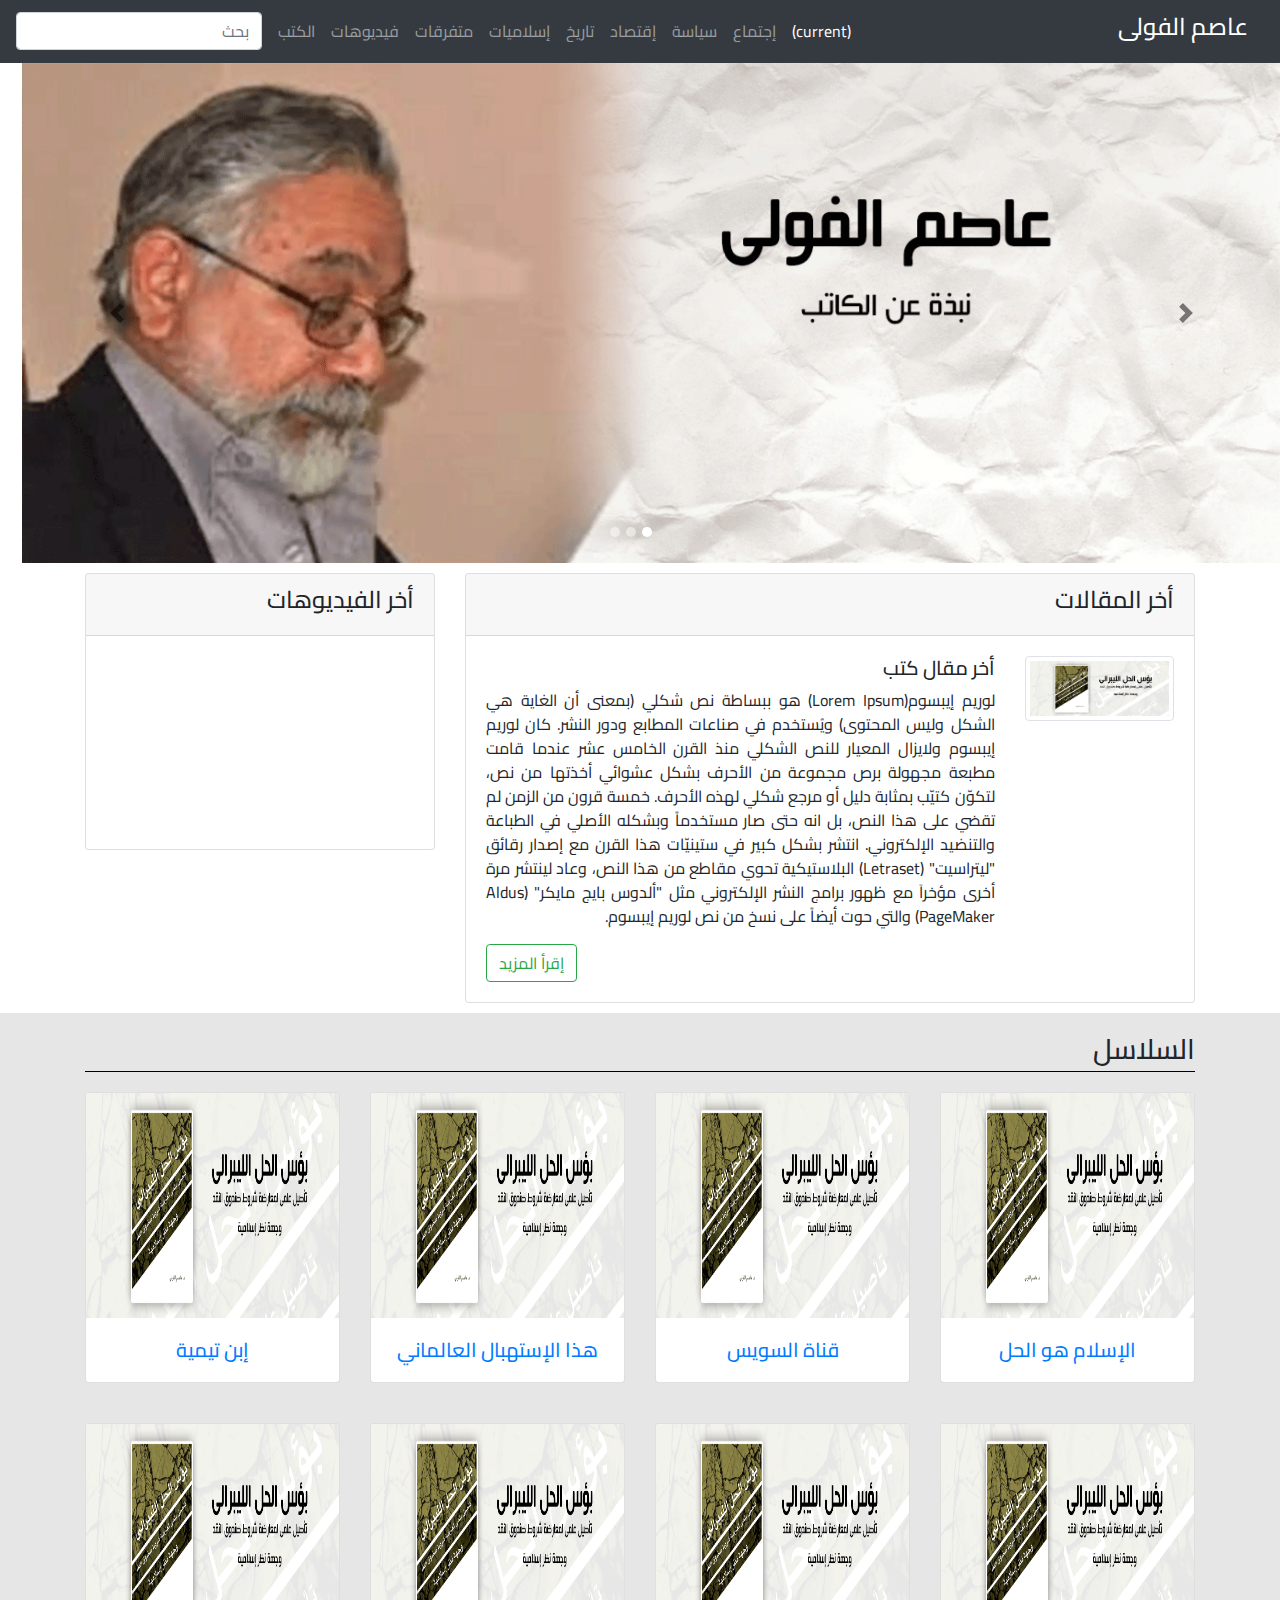
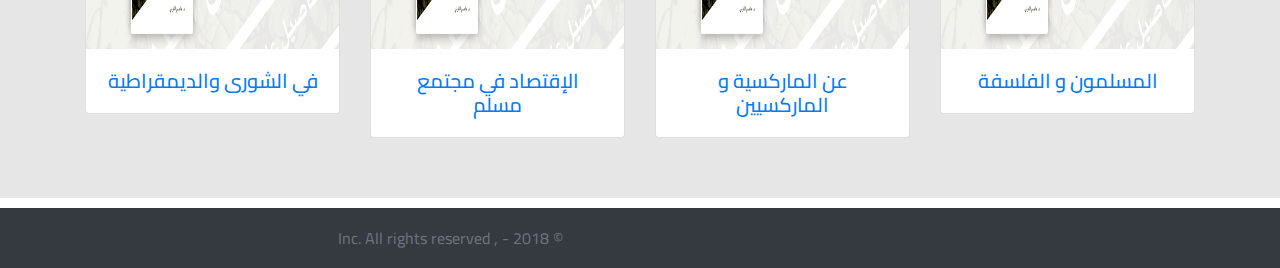
==== commit 4a3a0295: "fouly01" ====
--- a/index.html
+++ b/index.html
@@ -137,7 +137,7 @@
         <div class="container">
             <div class="row">
                 <div class="col-md-12">
-                        <h3 class="text-right">سياسة</h3>
+                        <h3 class="text-right">السلاسل</h3>
                 </div>  
             </div>
             <div class="row">
